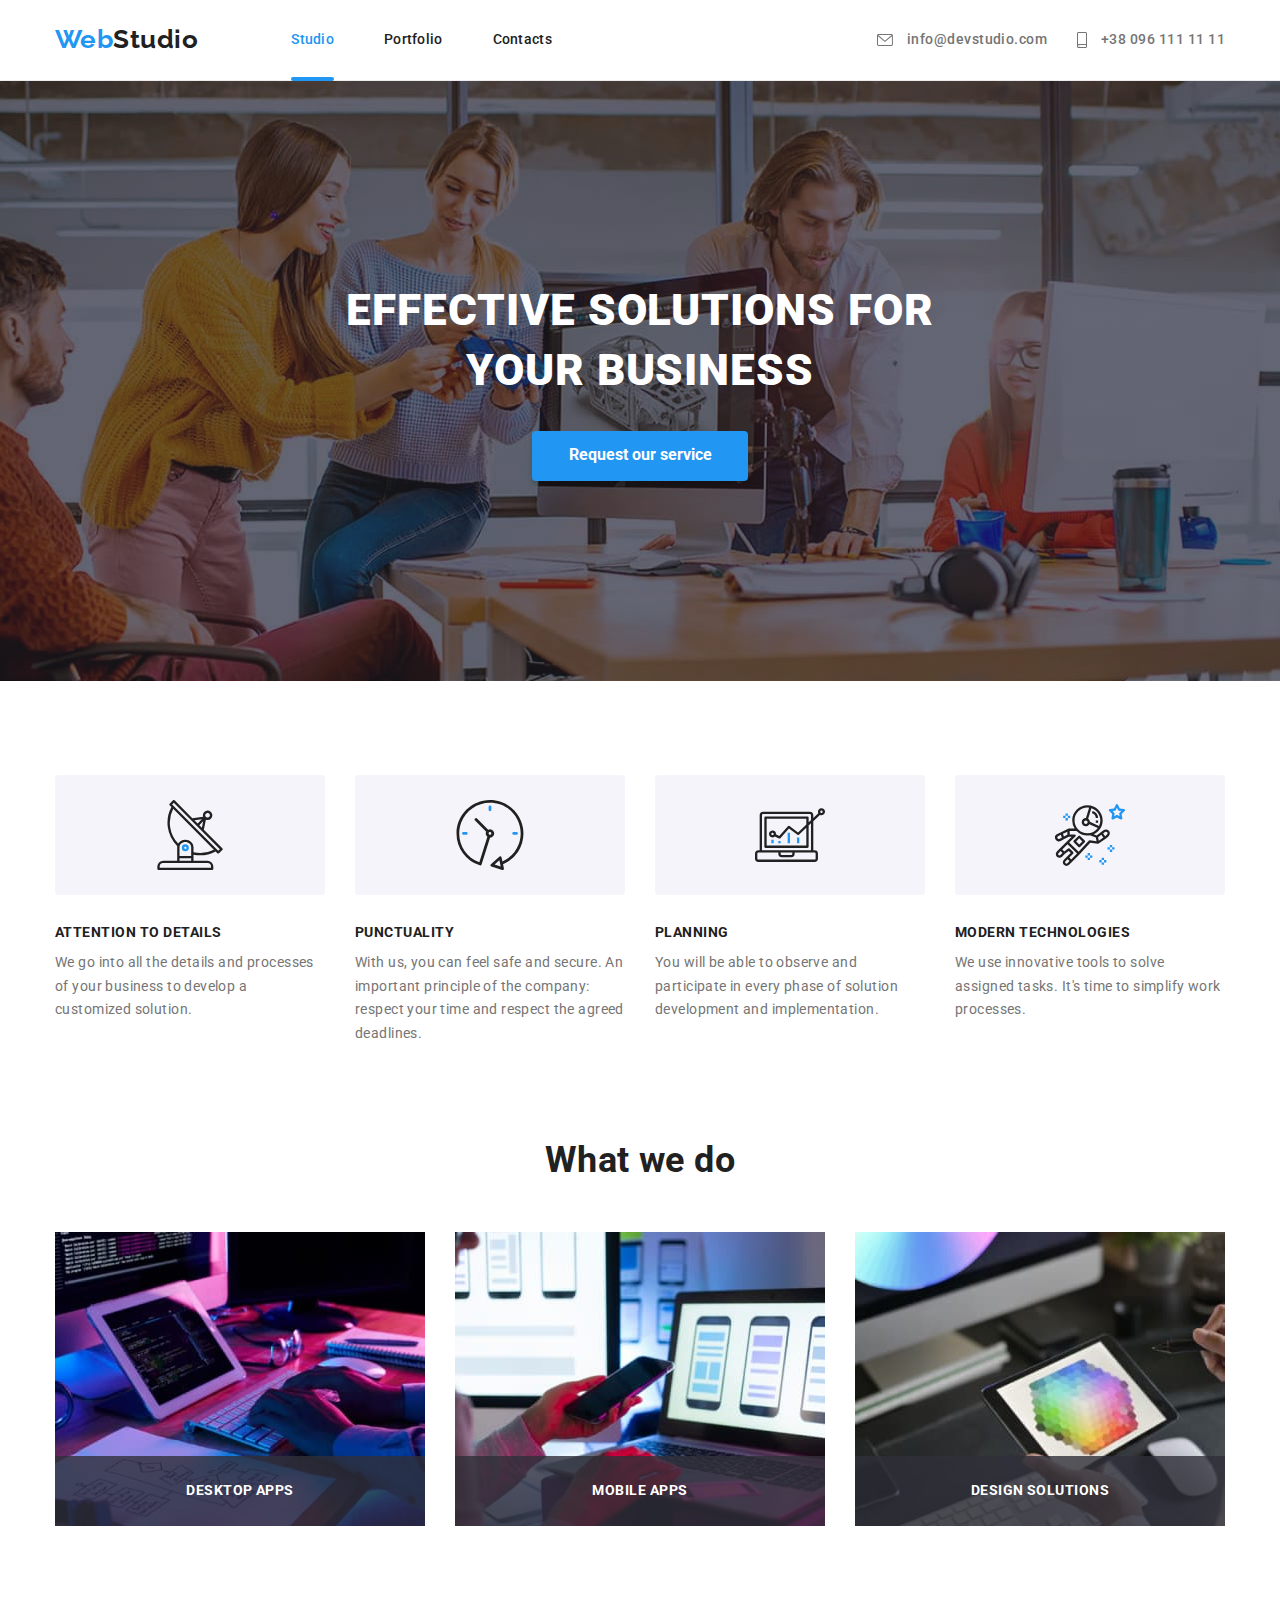
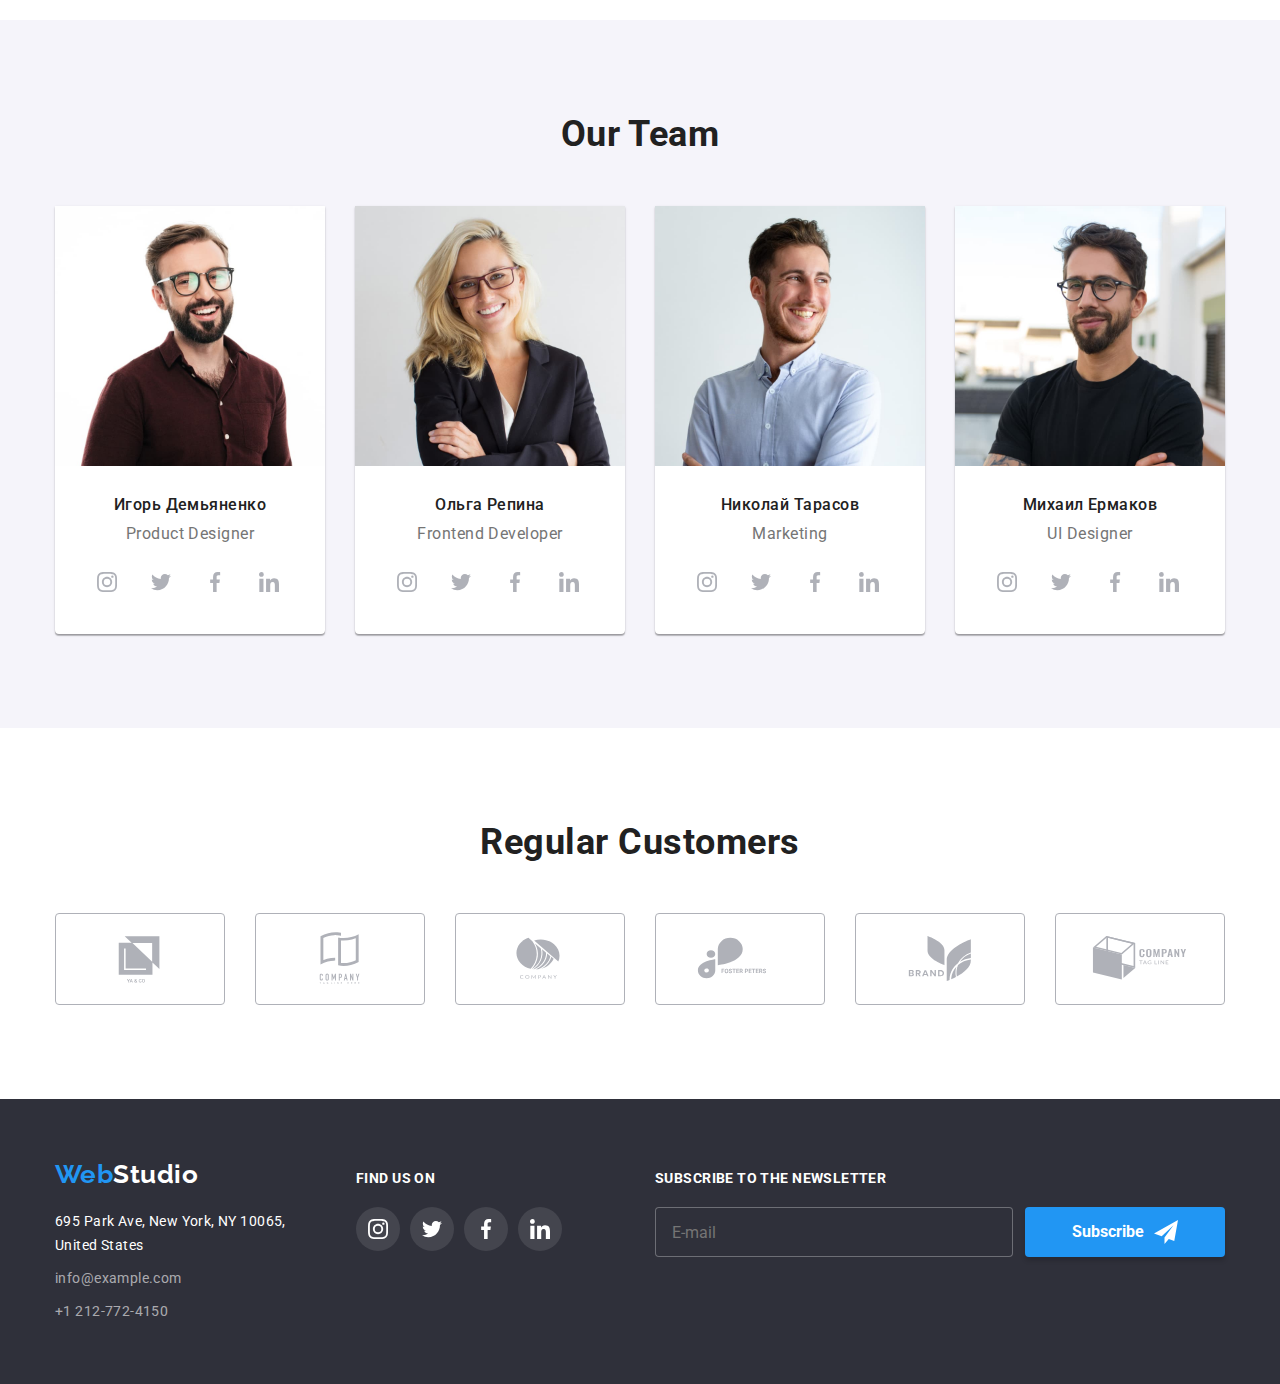
==== index.html @ dc933d79 "Add files via upload" ====
<!DOCTYPE html>
<html lang="en">
  <head>
    <meta charset="UTF-8" />
    <meta http-equiv="X-UA-Compatible" content="IE=edge" />
    <meta name="viewport" content="width=device-width, initial-scale=1.0" />
    <title>Document</title>
    <link
      href="https://fonts.googleapis.com/css2?family=Raleway:wght@700&family=Roboto:wght@400;500;700;900&display=swap"
      rel="stylesheet"
    />
    <link
      rel="stylesheet"
      href="https://cdnjs.cloudflare.com/ajax/libs/modern-normalize/1.1.0/modern-normalize.min.css"
    />
    <link rel="stylesheet" href="./style/style.css" />
  </head>
  <body class="page">
    <header class="page-header">
      <div class="container main-nav">
        <a href="./index.html" class="logo link first-logo"
          >Web<span class="black-logo">Studio</span></a
        >
        <nav>
          <ul class="site-nav">
            <li class="nav-item">
              <a href="./index.html" class="nav-link active">Studio</a>
            </li>
            <li class="nav-item">
              <a href="./portfolio.html" class="nav-link">Portfolio</a>
            </li>
            <li class="nav-item"><a href="#" class="nav-link">Contacts</a></li>
          </ul>
        </nav>
        <ul class="nav-contacts">
          <li class="nav-contacts-item">
            <a href="mailto:info@devstudio.com" class="contact-link">
              <svg class="header-icon" width="16px" height="12px">
                <use href="./images/symbol-defs.svg#icon-mail"></use>
              </svg>
              info@devstudio.com
            </a>
          </li>

          <li class="nav-contacts-item">
            <a href="tel:+380961111111" class="contact-link">
              <svg class="header-icon" width="10px" height="16px">
                <use href="./images/symbol-defs.svg#icon-phone"></use>
              </svg>
              +38 096 111 11 11</a
            >
          </li>
        </ul>
      </div>
    </header>

    <main>
      <!-- Hero -->
      <section class="hero">
        <div class="container hero-container">
          <h1 class="main-title">Effective solutions for your business</h1>
          <button type="button" class="hero-button button" data-modal-open>
            Request our service
          </button>
        </div>
      </section>
      <!-- Features -->
      <section class="features section">
        <div class="container">
          <h2 class="visually-hidden">Features</h2>
          <ul class="features-list">
            <li class="features-paragraph">
              <div class="icon-features-bg">
                <svg class="features-icon" width="70px" height="70px">
                  <use href="./images/symbol-defs.svg#icon-feature-1"></use>
                </svg>
              </div>

              <h3 class="features-title">ATTENTION TO DETAILS</h3>
              <p class="features-item">
                We go into all the details and processes of your business to
                develop a customized solution.
              </p>
            </li>
            <li class="features-paragraph">
              <div class="icon-features-bg">
                <svg class="features-icon" width="70px" height="70px">
                  <use href="./images/symbol-defs.svg#icon-feature-2"></use>
                </svg>
              </div>
              <h3 class="features-title">PUNCTUALITY</h3>
              <p class="features-item">
                With us, you can feel safe and secure. An important principle of
                the company: respect your time and respect the agreed deadlines.
              </p>
            </li>
            <li class="features-paragraph">
              <div class="icon-features-bg">
                <svg class="features-icon" width="70px" height="70px">
                  <use href="./images/symbol-defs.svg#icon-feature-3"></use>
                </svg>
              </div>
              <h3 class="features-title">PLANNING</h3>
              <p class="features-item">
                You will be able to observe and participate in every phase of
                solution development and implementation.
              </p>
            </li>
            <li class="features-paragraph">
              <div class="icon-features-bg">
                <svg class="features-icon" width="70px" height="70px">
                  <use href="./images/symbol-defs.svg#icon-feature-4"></use>
                </svg>
              </div>
              <h3 class="features-title">MODERN TECHNOLOGIES</h3>
              <p class="features-item">
                We use innovative tools to solve assigned tasks. It's time to
                simplify work processes.
              </p>
            </li>
          </ul>
        </div>
      </section>
      <!-- Work examples -->
      <section class="work-examples section">
        <div class="container">
          <h2 class="section-title">What we do</h2>
          <ul class="examples-list">
            <li class="examples-item">
              <img
                src="./images/work-examples/example1.jpg"
                alt="Developing application"
                width="370"
              />
              <div class="features-design">
                <h3 class="photo-titile">Desktop apps</h3>
              </div>
            </li>
            <li class="examples-item">
              <img
                src="./images/work-examples/example2.jpg"
                alt="Application adaptation"
                width="370"
              />
              <div class="features-design">
                <h3 class="photo-titile">Mobile apps</h3>
              </div>
            </li>
            <li class="examples-item">
              <img
                src="./images/work-examples/example3.jpg"
                alt="Application design"
                width="370"
              />
              <div class="features-design">
                <h3 class="photo-titile">Design solutions</h3>
              </div>
            </li>
          </ul>
        </div>
      </section>
      <!-- Team members -->
      <section class="team-members section">
        <div class="container">
          <h2 class="section-title">Our Team</h2>
          <ul class="members-list">
            <li class="member-card">
              <img
                src="./images/team/member1.jpg"
                alt="Product Designer"
                width="270"
              />
              <div class="team-container">
                <h3 class="members-name" lang="ru">Игорь Демьяненко</h3>
                <p class="members-position">Product Designer</p>
                <ul class="icons-list">
                  <li>
                    <a href="#" class="icon-bg">
                      <svg class="team-icons" width="20px" height="20px">
                        <use
                          href="./images/symbol-defs.svg#icon-instagram"
                        ></use>
                      </svg>
                    </a>
                  </li>
                  <li>
                    <a href="#" class="icon-bg">
                      <svg class="team-icons" width="20px" height="20px">
                        <use href="./images/symbol-defs.svg#icon-twitter"></use>
                      </svg>
                    </a>
                  </li>
                  <li>
                    <a href="#" class="icon-bg">
                      <svg class="team-icons" width="20px" height="20px">
                        <use
                          href="./images/symbol-defs.svg#icon-facebook"
                        ></use>
                      </svg>
                    </a>
                  </li>
                  <li>
                    <a href="#" class="icon-bg">
                      <svg class="team-icons" width="20px" height="20px">
                        <use
                          href="./images/symbol-defs.svg#icon-linkedin"
                        ></use>
                      </svg>
                    </a>
                  </li>
                </ul>
              </div>
            </li>
            <li class="member-card">
              <img
                src="./images/team/member2.jpg"
                alt="Frontend Developer"
                width="270"
              />
              <div class="team-container">
                <h3 class="members-name" lang="ru">Ольга Репина</h3>
                <p class="members-position">Frontend Developer</p>

                <ul class="icons-list">
                  <li>
                    <a href="#" class="icon-bg">
                      <svg class="team-icons" width="20px" height="20px">
                        <use
                          href="./images/symbol-defs.svg#icon-instagram"
                        ></use>
                      </svg>
                    </a>
                  </li>
                  <li>
                    <a href="#" class="icon-bg">
                      <svg class="team-icons" width="20px" height="20px">
                        <use href="./images/symbol-defs.svg#icon-twitter"></use>
                      </svg>
                    </a>
                  </li>
                  <li>
                    <a href="#" class="icon-bg">
                      <svg class="team-icons" width="20px" height="20px">
                        <use
                          href="./images/symbol-defs.svg#icon-facebook"
                        ></use>
                      </svg>
                    </a>
                  </li>
                  <li>
                    <a href="#" class="icon-bg">
                      <svg class="team-icons" width="20px" height="20px">
                        <use
                          href="./images/symbol-defs.svg#icon-linkedin"
                        ></use>
                      </svg>
                    </a>
                  </li>
                </ul>
              </div>
            </li>
            <li class="member-card">
              <img
                src="./images/team/member3.jpg"
                alt="Marketing"
                width="270"
              />
              <div class="team-container">
                <h3 class="members-name" lang="ru">Николай Тарасов</h3>
                <p class="members-position">Marketing</p>

                <ul class="icons-list">
                  <li>
                    <a href="#" class="icon-bg">
                      <svg class="team-icons" width="20px" height="20px">
                        <use
                          href="./images/symbol-defs.svg#icon-instagram"
                        ></use>
                      </svg>
                    </a>
                  </li>
                  <li>
                    <a href="#" class="icon-bg">
                      <svg class="team-icons" width="20px" height="20px">
                        <use href="./images/symbol-defs.svg#icon-twitter"></use>
                      </svg>
                    </a>
                  </li>
                  <li>
                    <a href="#" class="icon-bg">
                      <svg class="team-icons" width="20px" height="20px">
                        <use
                          href="./images/symbol-defs.svg#icon-facebook"
                        ></use>
                      </svg>
                    </a>
                  </li>
                  <li>
                    <a href="#" class="icon-bg">
                      <svg class="team-icons" width="20px" height="20px">
                        <use
                          href="./images/symbol-defs.svg#icon-linkedin"
                        ></use>
                      </svg>
                    </a>
                  </li>
                </ul>
              </div>
            </li>
            <li class="member-card">
              <img
                src="./images/team/member4.jpg"
                alt="UI Designer"
                width="270"
              />
              <div class="team-container">
                <h3 class="members-name" lang="ru">Михаил Ермаков</h3>
                <p class="members-position">UI Designer</p>

                <ul class="icons-list">
                  <li>
                    <a href="#" class="icon-bg">
                      <svg class="team-icons" width="20px" height="20px">
                        <use
                          href="./images/symbol-defs.svg#icon-instagram"
                        ></use>
                      </svg>
                    </a>
                  </li>
                  <li>
                    <a href="#" class="icon-bg">
                      <svg class="team-icons" width="20px" height="20px">
                        <use href="./images/symbol-defs.svg#icon-twitter"></use>
                      </svg>
                    </a>
                  </li>
                  <li>
                    <a href="#" class="icon-bg">
                      <svg class="team-icons" width="20px" height="20px">
                        <use
                          href="./images/symbol-defs.svg#icon-facebook"
                        ></use>
                      </svg>
                    </a>
                  </li>
                  <li>
                    <a href="#" class="icon-bg">
                      <svg class="team-icons" width="20px" height="20px">
                        <use
                          href="./images/symbol-defs.svg#icon-linkedin"
                        ></use>
                      </svg>
                    </a>
                  </li>
                </ul>
              </div>
            </li>
          </ul>
        </div>
      </section>

      <section class="regular-customers section">
        <div class="container customers-container">
          <h2 class="section-title">Regular Customers</h2>
          <div class="customers">
            <ul class="customers-list">
              <li>
                <div class="icon-customers-bg">
                  <a href="#" class="customers-bg">
                    <svg class="customers-icon" width="106px" height="60px">
                      <use href="./images/symbol-defs.svg#icon-partner-1"></use>
                    </svg>
                  </a>
                </div>
              </li>
              <li>
                <div class="icon-customers-bg">
                  <a href="#" class="customers-bg">
                    <svg class="customers-icon" width="106px" height="60px">
                      <use href="./images/symbol-defs.svg#icon-partner-2"></use>
                    </svg>
                  </a>
                </div>
              </li>
              <li>
                <div class="icon-customers-bg">
                  <a href="#" class="customers-bg">
                    <svg class="customers-icon" width="106px" height="60px">
                      <use href="./images/symbol-defs.svg#icon-partner-3"></use>
                    </svg>
                  </a>
                </div>
              </li>
              <li>
                <div class="icon-customers-bg">
                  <a href="#" class="customers-bg">
                    <svg class="customers-icon" width="106px" height="60px">
                      <use href="./images/symbol-defs.svg#icon-partner-4"></use>
                    </svg>
                  </a>
                </div>
              </li>
              <li>
                <div class="icon-customers-bg">
                  <a href="#" class="customers-bg">
                    <svg class="customers-icon" width="106px" height="60px">
                      <use href="./images/symbol-defs.svg#icon-partner-5"></use>
                    </svg>
                  </a>
                </div>
              </li>
              <li>
                <div class="icon-customers-bg">
                  <a href="#" class="customers-bg">
                    <svg class="customers-icon" width="106px" height="60px">
                      <use href="./images/symbol-defs.svg#icon-partner-6"></use>
                    </svg>
                  </a>
                </div>
              </li>
            </ul>
          </div>
        </div>
      </section>
    </main>

    <footer class="page-footer">
      <div class="footer-design container">
        <div class="">
          <a href="./index.html" class="logo link logo-footer"
            >Web<span class="white-logo">Studio</span></a
          >
          <div class="footer-container">
            <address class="address-item">
              <p class="address-street">
                695 Park Ave, New York, NY 10065, United States
              </p>
              <ul class="footer-contacts contacts">
                <li class="contacts-list">
                  <a href="mailto:info@example.com" class="footer-link"
                    >info@example.com</a
                  >
                </li>
                <li class="contacts-list">
                  <a href="tel:+12127724150" class="footer-link"
                    >+1 212-772-4150</a
                  >
                </li>
              </ul>
            </address>
          </div>
        </div>

        <div class="join">
          <b class="join-title">Find us on</b>
          <ul class="icons-list">
            <li>
              <a href="#" class="icon-bg join-bg">
                <svg class="customers-icons" width="20px" height="20px">
                  <use href="./images/symbol-defs.svg#icon-instagram"></use>
                </svg>
              </a>
            </li>
            <li>
              <a href="#" class="icon-bg join-bg">
                <svg class="customers-icons" width="20px" height="20px">
                  <use href="./images/symbol-defs.svg#icon-twitter"></use>
                </svg>
              </a>
            </li>
            <li>
              <a href="#" class="icon-bg join-bg">
                <svg class="customers-icons" width="20px" height="20px">
                  <use href="./images/symbol-defs.svg#icon-facebook"></use>
                </svg>
              </a>
            </li>
            <li>
              <a href="#" class="icon-bg join-bg">
                <svg class="customers-icons" width="20px" height="20px">
                  <use href="./images/symbol-defs.svg#icon-linkedin"></use>
                </svg>
              </a>
            </li>
          </ul>
        </div>

        <div class="subscribe">
          <b class="subscribe-text">Subscribe to the newsletter</b>
           <form class="form-subscribe">
              <label>
                <input type="email" name="mail" placeholder="E-mail" />
              </label>

            <button type="submit" class="button-subscribe button">
              Subscribe
              <svg class="svg-subscribe" width="24px" height="24px">
                <use href="./images/symbol-defs.svg#icon-subscribe"></use>
              </svg>
            </button>
           </form>
      </div>
      </div>
    </footer>

    <div class="backdrop is-hidden" data-modal>
      <div class="modal">
        <button class="close-modal" data-modal-close>
          <svg class="close-modal-svg" width="11px" height="11px">
            <use href="./images/symbol-defs.svg#icon-close-modal"></use>
          </svg>
        </button>

        <form class="form">
          <b class="form-name"
            >Leave your information and we'll call you back</b
          >
          
          <label class="form-field">
            Name
            <input type="text" name="name" class="form-input" />
            <svg class="svg-form" width="18px" height="18px">
              <use href="./images/symbol-defs.svg#icon-person-modal"></use>
            </svg>
          </label>

          <label class="form-field">
            Telephone
            <input type="tel" name="tel" class="form-input" />
            <svg class="svg-form" width="18px" height="18px">
              <use href="./images/symbol-defs.svg#icon-phone-modal"></use>
            </svg>
          </label>

          <label class="form-field">
            E-mail
            <input type="email" name="mail" class="form-input" />
            <svg class="svg-form" width="18px" height="18px">
              <use href="./images/symbol-defs.svg#icon-mail-modal"></use>
            </svg>
          </label>

          <label class="form-field"
            >Comments
            <textarea
              name="comment"
              cols="30"
              rows="10"
              placeholder="Enter the text"
              class="form-comment"
            ></textarea>
          </label>

          <label class="checkbox">
            <input type="checkbox" name="agreement" class="agreement" />
            <span class="icon-check"></span>
            I agree with the newsletter and accept the
            <a href="#" class="agreement-link">Terms and Conditions</a>
          </label>

          <button type="submit" class="button-form button">Send</button>
        </form>
      </div>
    </div>

    <script src="./js/modal.js"></script>
  </body>
</html>
---- style/style.css ----
/* Основной цвет фона #E5E5E5; */
/* Вторичный цвет фона #F5F4FA; */
/* Акцент #2196F3; */
/* Основной цвет текста #757575;*/
/* Вторичный цвет текста #212121; */
/* Белый цвет #FFFFFF; */

:root {
  --primary-text-color: #757575;
  --title-text-color: #212121;
  --accent-color: #2196f3;
  --primary-bg-color: #ffffff;
  --secondary-bg-color: #f5f4fa;
  --third-bg-color: #2f303a;
  --hover-hero-button: #188CE8;
  --transparent-white-color: rgba(255, 255, 255, 0.6);
  --placeholder-color: rgba(117, 117, 117, 0.5);
  --box-shadow-card: 0px 1px 3px rgba(0, 0, 0, 0.12),
    0px 1px 1px rgba(0, 0, 0, 0.14), 0px 2px 1px rgba(0, 0, 0, 0.2);
  --box-shadov-hover-card: 0px 1px 1px rgba(0, 0, 0, 0.12),
    0px 4px 4px rgba(0, 0, 0, 0.06), 1px 4px 6px rgba(0, 0, 0, 0.16);
  --box-shadow-filter: 0px 3px 1px rgba(0, 0, 0, 0.1),
    0px 1px 2px rgba(0, 0, 0, 0.08), 0px 2px 2px rgba(0, 0, 0, 0.12);
  --box-shadow-modal: 0px 1px 3px rgba(0, 0, 0, 0.12), 0px 1px 1px rgba(0, 0, 0, 0.14), 0px 2px 1px rgba(0, 0, 0, 0.2);
  --icon-color: #afb1b8;
  --thumb-bg-color: rgba(33, 150, 243, 0.9);
  --primary-transition: 250ms cubic-bezier(0.4, 0, 0.2, 1);
}

h1,
h2,
h3,
p,
ul {
  margin: 0;
  padding: 0;
}

img {
  display: block;
}

.page {
  background-color: var(--primary-bg-color);
  color: var(--primary-text-color);
  font-family: Roboto, sans-serif;
  line-height: 1.17;
  letter-spacing: 0.03em;
}

.container {
  width: 1200px;
  padding-right: 15px;
  padding-left: 15px;
  margin-left: auto;
  margin-right: auto;
}

.visually-hidden {
  position: absolute;
  width: 1px;
  height: 1px;
  margin: -1px;
  border: 0;
  padding: 0;
  white-space: nowrap;
  clip-path: inset(100%);
  clip: rect(0 0 0 0);
  overflow: hidden;
}

.button {
  display: inline-block;
  align-items: center;
  height: 50px;

  background-color: var(--accent-color);
  color: var(--primary-bg-color);
  box-shadow: 0px 4px 4px rgba(0, 0, 0, 0.15);
  transition: background-color var(--primary-transition);

  font-weight: 700;
  line-height: 1.8;
  font-family: inherit;
  font-style: normal;
  border-radius: 4px;
  border: none;
  cursor: pointer;
}

.button:hover {
  background-color: var(--hover-hero-button);
}

/* header */
.page-header {
  border-bottom: 1px solid #ececec;
}

.main-nav {
  display: flex;
  align-items: center;
}

.logo {
  color: var(--accent-color);

  font-family: "Raleway";
  font-weight: 700;
  font-size: 26px;
  line-height: 1.19;
  text-decoration: none;
}

.first-logo {
  padding-top: 24px;
  padding-bottom: 25px;
}

.black-logo {
  color: var(--title-text-color);
}

.site-nav,
.nav-contacts {
  display: flex;

  font-weight: 500;
  font-size: 14px;
  line-height: 1.14;
  list-style: none;
}

.nav-contacts {
  margin-left: auto;
}

.nav-item:not(:first-child) {
  margin-left: 50px;
}

.nav-item:first-child {
  margin-left: 93px;
}

.header-icon {
  transition: color var(--primary-transition);
}

.header-icon:hover,
.header-icon:focus {
  fill: var(--accent-color);
  }

.nav-link {
  display: block;
  padding-top: 32px;
  padding-bottom: 32px;

  color: var(--title-text-color);

  letter-spacing: 0.02em;
  font-size: 14px;
  text-decoration: none;

  transition: color var(--primary-transition);

}

.contact-link {
  display: inline;
  vertical-align: middle;
  padding-top: 32px;
  padding-bottom: 32px;

  color: var(--primary-text-color);

  fill: currentColor;
  transition: color var(--primary-transition);

  text-decoration: none;
}

.nav-contacts-item:not(:first-child) {
  margin-left: 30px;
}

.nav-link:hover,
.nav-link:focus,
.contact-link:hover,
.contact-link:focus,
.footer-link:hover,
.footer-link:focus {
  color: var(--accent-color);
}

.active {
  color: var(--accent-color);

  position: relative;
}

.active::after {
  content:'';

  display: inline-block;

  left: 0;
  bottom: -1px;
  width: 100%;
  height: 4px;
  position: absolute;

  background-color:  var(--accent-color);
  border-radius: 2px;
}

.header-icon {
  margin-right: 10px;
  vertical-align: middle;

  transition: fill var(--primary-transition);
}

/* hero */
.hero {
  text-align: center;
  padding-top: 200px;
  padding-bottom: 200px;
  margin-left: auto;
  margin-right: auto;
  max-height: 600px;
  max-width: 1600px;

  background-color: var(--third-bg-color);
  color: var(--primary-bg-color);
  background-image: linear-gradient(
      rgba(47, 48, 58, 0.4),
      rgba(47, 48, 58, 0.4)
    ),
    url(../images/hero.jpg);
  background-repeat: no-repeat;
  background-size:cover;
  background-position: center;

  letter-spacing: 0.06em;
}

.hero-container {
  width: 696px;
  max-width: 1600px;
}

.main-title {
  margin-bottom: 30px;

  font-weight: 900;
  font-size: 44px;
  line-height: 1.36;
  text-transform: uppercase;
}

.hero-button {
  padding: 10px 32px;
  min-width: 216px;
}



/* features */
.features-list,
.examples-list,
.members-list,
.footer-contacts,
.icons-list,
.customers-list {
  list-style: none;
}

.section {
  padding-top: 94px;
  padding-bottom: 94px;
}

.features-list {
  display: flex;
}

.features-paragraph {
  flex-basis: calc(100% / 4);
}

.features-paragraph:not(:first-child) {
  margin-left: 30px;
}

.features-title {
  margin-bottom: 10px;

  font-weight: 700;
  line-height: 1.14;
  text-transform: uppercase;
  color: var(--title-text-color);
  font-size: 14px;
}

.features-item {
  line-height: 1.71;
  font-size: 14px;
  letter-spacing: 0.03em;
}

.icon-features-bg {
  display: flex;
  justify-content: center;
  align-items: center;

  width: 270px;
  height: 120px;

  background-color: var(--secondary-bg-color);
  margin-bottom: 30px;

  border-radius: 4px;
}

/* what we do */
.work-examples {
  padding-top: 0;
}

.examples-list {
  display: flex;
  justify-content: space-between;
}

.examples-item {
  position: relative;
}

.section-title {
  margin-bottom: 50px;

  color: var(--title-text-color);

  font-weight: 700;
  font-size: 36px;
  line-height: 1.16;
  text-align: center;
}

.photo-titile {
  font-weight: 700;
  line-height: 1.14;
  text-transform: uppercase;
  font-size: 14px;
  
  color: var(--primary-bg-color);

}

.features-design {
position: absolute;
left:0;
bottom: 0;
  
display: flex;
align-items: center;
justify-content: center;

width: 100%;
height: 70px;

background-color: rgba(47, 48, 58, 0.8);
}

/* team */
.team-members {
  text-align: center;

  background-color: var(--secondary-bg-color);
}

.members-list {
  display: flex;
  justify-content: space-between;
}

.member-card {
  background-color: var(--primary-bg-color);
  box-shadow: var(--box-shadow-card);
  border-radius: 0px 0px 4px 4px;
}

.members-name,
.members-position {
  line-height: 1.18;
  text-align: center;

  font-size: 16px;
}

.members-name {
  margin-bottom: 10px;
  font-weight: 500;
  color: var(--title-text-color);
}

.members-position {
  margin-bottom: 16px;
}

.team-container {
  padding: 30px;
}

.icons-list {
  display: flex;
  margin-left: auto;
  margin-right: auto;
}

.icon-bg {
  display: flex;
  align-items: center;
  justify-content: center;
  width: 44px;
  height: 44px;
  border-radius: 50px;

  background-color: var(--primary-bg-color);
  color: var(--icon-color);
  fill: currentColor;

  transition: color var(--primary-transition), background-color var(--primary-transition);
}


.icon-bg:hover,
.icon-bg:focus {
  color: var(--primary-bg-color);
  background-color: var(--accent-color);
}


.icons-list > li:not(:first-child) {
  margin-left: 10px;
}

/* regular customers */
.customers-list {
  display: flex;
  align-items: center;
  margin-left: auto;
  margin-right: auto;
}

.customers-list > li:not(:first-child) {
  margin-left: 30px;
}

.customers-bg {
  display: flex;
  justify-content: center;
  align-items: center;
  width: 170px;
  height: 92px;

  background-color: var(--primary-bg-color);
  color: var(--icon-color);
  border: 1px solid #afb1b8;
  border-radius: 4px;
  border-color: var(--icon-color);
  transition: color var(--primary-transition), border-color var(--primary-transition);
  fill: currentColor;
}


.customers-bg:hover,
.customers-bg:focus {
  color: var(--accent-color);
  border-color: var(--accent-color);
}

/* footer */
.white-logo {
  color: var(--primary-bg-color);
}

.page-footer {
  margin-left: auto;
  margin-right: auto;
  padding-top: 60px;
  padding-bottom: 60px;

  font-size: 14px;
  line-height: 1.71;
  background-color: var(--third-bg-color);
}

.footer-container {
  width: 231px;
}

.address-item {
  display: block;

  color: var(--primary-bg-color);
  font-style: normal;
}

.footer-link {
  color: var(--transparent-white-color);
  transition: color var(--primary-transition);

  text-decoration: none;
}

.contacts-list:first-child {
  margin-bottom: 9px;
}

.address-street {
  margin-bottom: 9px;
}

.logo-footer {
  display: block;
  margin-bottom: 20px;

  width: 145px;
}

.address-item {
  letter-spacing: 0.03em;
}

.footer-design {
  display: flex;
  align-items: baseline;
}

/* Join (socials media) */
.join-title {
  display: inline-block;
  margin-bottom: 20px;

  text-transform: uppercase;
  color: var(--primary-bg-color);

  font-size: 14px;
  font-weight: 700;
  line-height: 1.14;
  letter-spacing: 0.03em;
  text-transform: uppercase;
}

.join {
  margin-left: 70px;
}

.join-bg {
  background-color: rgba(255, 255, 255, 0.1);
  color: var(--primary-bg-color);
  fill: currentColor;
}

/* Subscribe form */
.form-field {
  display: flex;
  flex-direction: column;
}

.join-title,
.subscribe-text {
  text-transform: uppercase;
  color: var(--primary-bg-color);

  font-size: 14px;
  font-weight: 700;
  line-height: 1.14;
  letter-spacing: 0.03em;
  text-transform: uppercase;
}

.subscribe-text {
  display: inline-block;
  margin-bottom: 20px;
}

.subscribe {
  display: inline-block;
  margin-left: 93px;
  width: 570px;
}


.form-subscribe {
  display: flex;

}

.form-subscribe input {
  width: 358px;
  height: 50px;
  padding: 15px 16px;
  font-size: 16px;
  line-height: 1.25;

  color: var(--transparent-white-color);
  background-color: var(--third-bg-color);
  border: 1px solid rgba(255, 255, 255, 0.3);
  border-radius: 4px;
}


.button-subscribe {
  display: flex;
  justify-content: center;
  width: 200px;
  padding: 10px 28px;
  margin-left: 12px;

  font-size: 16px;
}

.svg-subscribe {
  margin-left: 10px;
}


/* backdrop */
.backdrop {
  position: fixed;
  top: 0;
  left: 0;
  width: 100%;
  height: 100%;
  background-color: rgba(0, 0, 0, 0.2);

  opacity: 1;
  transition: opacity var(--primary-transition), visibility var(--primary-transition);

}

.backdrop.is-hidden {
  opacity: 0;
  pointer-events: none;
  visibility: hidden;
}

.backdrop.is-hidden .modal {
  transform: translate(-50%, -50%) scale(0.9);
}

.modal {
  position: absolute;
  top: 50%;
  left: 50%;
  transform: translate(-50%, -50%) scale(1);
  padding: 40px;

  width: 528px;
  height: 581px;

  background-color: var(--primary-bg-color);
  box-shadow: var(--box-shadow-modal);
  border-radius: 4px;
  transition: transform 250ms cubic-bezier(0.4, 0, 0.2, 1);
  
}

.modal-btn {
  display: flex;
}

.close-modal {
  display: flex;
  align-items: center;
  justify-content: center;
  position: absolute;
  top: 8px;
  right: 8px;

  width: 30px;
  height: 30px;

  background-color: var(--primary-bg-color);
  border: 1px solid rgba(0, 0, 0, 0.1);
  color: var(--title-text-color);
  transition: color var(--primary-transition);
  fill: currentColor;
  border-radius: 50px;
  cursor: pointer;
}

.close-modal:hover,
.close-modal:focus {
  color: var(--accent-color);
}

.form {
  display: flex;
  flex-direction: column;
}

.form-name {
  display: flex;
  text-align: center;
  margin-bottom: 12px;

  font-weight: 700;
  font-size: 20px;
  line-height: 1.15;
  letter-spacing: 0.03em;

  color: var(--title-text-color);
}

.form-field {
  position: relative;


  font-size: 12px;
  line-height: 1.16;
  letter-spacing: 0.01em;
}

.form-field:not(:last-child) {
  margin-bottom: 10px;
}

.form-field:nth-child(5) {
  margin-bottom: 30px;
}

.form-field input {
  margin-top: 4px;
}

.form-input {
  height: 40px;
  padding-left: 42px;
  border: 1px solid rgba(33, 33, 33, 0.2);
  border-radius: 4px;
  color: var(--title-text-color);
  transition: border var(--primary-transition);
}

.form-input:focus,
.form-comment:focus {
  outline: none;
  border: 1px solid #2196F3;
}

.form-input:focus + .svg-form {
  fill: var(--accent-color);
}

.svg-form {
  position: absolute;
  bottom: 11px;
  left: 12px;

  transition: fill var(--primary-transition);
}

.form-comment {
  resize: none;
  height: 120px;
  margin-top: 4px;
  padding: 12px 16px;
  border: 1px solid rgba(33, 33, 33, 0.2);
  border-radius: 4px;
  color: var(--title-text-color);
}

.checkbox {
  display: inline-block;
  margin-bottom: 30px;
  padding-left: 12px;

  font-size: 12px;
  line-height: 1.16;
  letter-spacing: 0.01em;
}

.form-comment::placeholder {
  color: var(--placeholder-color);
}

.icon-check {
  display: inline-block;
  vertical-align: middle;
  width: 16px;
  height: 15px;
  margin-right: 8px;

  border: 2px solid var(--title-text-color);
  border-radius: 4px;
}

.agreement:checked + .icon-check {
  border: none;
  background-color: var(--accent-color);
  background-image: url(../images/icon-check.svg);
  background-size: contain;
  background-origin: border-box;
}

.agreement {
  appearance: none;
}

.agreement:focus + .icon-check {
  border: 2px solid var(--accent-color);
}


.agreement-link {
  color: var(--accent-color);
}

.button-form {
  display: flex;
  justify-content: center;
  margin-left: auto;
  margin-right: auto;

  width: 200px;

}


/* portfolio */
.filter-button {
  display: inline-block;
  padding: 6px 22px;
  min-width: 73px;
  align-items: center;

  background-color: var(--secondary-bg-color);

  font-weight: 500;
  line-height: 1.62;
  cursor: pointer;
  font-family: inherit;
  border: none;
  border-radius: 4px;

  transition: color var(--primary-transition), background-color var(--primary-transition), box-shadow var(--primary-transition);
}

.filter-button:hover,
.filter-button:focus {
  background-color: var(--accent-color);
  color: var(--secondary-bg-color);
  box-shadow: var(--box-shadow-filter);
}

.filter-active {
  background-color: var(--accent-color);
  color: var(--secondary-bg-color);
  box-shadow: var(--box-shadow-filter);
}

.filter-list {
  display: flex;
  justify-content: center;
  margin-bottom: 50px;
}

.filter-item:not(:first-child) {
  margin-left: 8px;
}

.filter-list,
.projects-list {
  list-style: none;
}

/* Project examples */
.projects-list {
  display: flex;
  flex-wrap: wrap;
  box-sizing: border-box;
}

.project-link {
  display: block;

  transition: box-shadow var(--primary-transition);
  
  text-decoration: none;
}

.project-name {
  font-weight: 700;
  font-size: 18px;
  line-height: 2;
  letter-spacing: 0.06em;

  color: var(--title-text-color);
}

.work-type {
  line-height: 1.87;
  letter-spacing: 0.03em;

  color: var(--primary-text-color);
}

.project-item {
  width: 370px;

  cursor: pointer;
  transition: box-shadow var(--primary-transition);
}

.project-link:hover,
.project-link:focus {
  box-shadow: var(--box-shadov-hover-card);
}

.project-item:not(:nth-child(3n)) {
  margin-right: 30px;
}

.project-item:not(:nth-child(n + 7)) {
  margin-bottom: 30px;
}

.card-content {
  width: 370px;
  padding: 20px 24px;
  border-right: 1px solid #eeeeee;
  border-left: 1px solid #eeeeee;
  border-bottom: 1px solid #eeeeee;
}

.project-thumb {
  position: relative;
  overflow: hidden;
}

.project-overlay {
  position: absolute;

  left: 0;
  top: 0;
  width: 100%;
  height: 100%;

  background-color: var(--thumb-bg-color);

  transform: translateY(101%);
  transition: transform var(--primary-transition);
}

.project-link:hover .project-overlay,
.project-link:focus .project-overlay {
  transform: translateY(0);
}

.project-link:hover .other-side,
.project-link:focus .other-side {
  opacity: 1;
} 

.other-side {
  display: flex;
  position: absolute;

  left: 0;
  top: 0;
  width: 100%;
  height: 100%;

  opacity: 0;
  transition: opacity var(--primary-transition);
}


.other-side-text {
  padding: 63px 24px;

  color: var(--primary-bg-color);

  font-size: 18px;
  line-height: 1.5;
  letter-spacing: 0.03em;
}
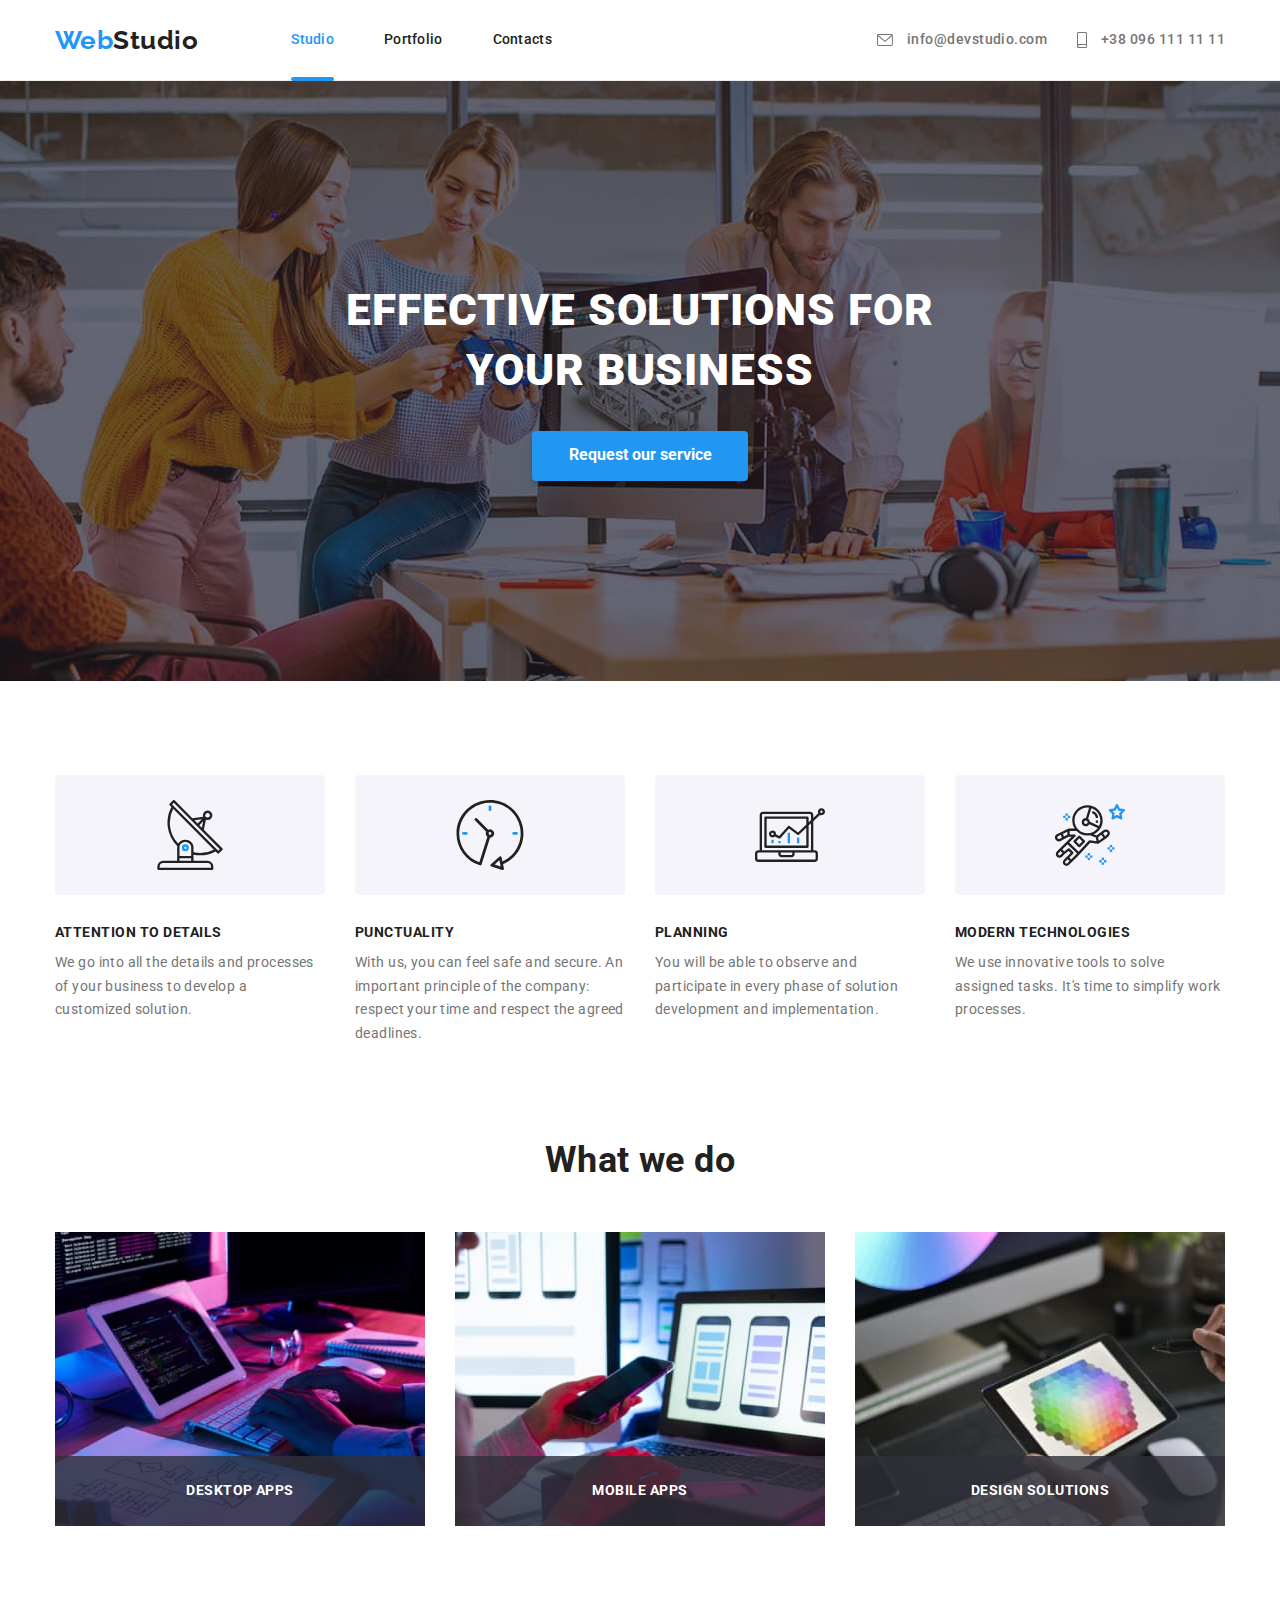
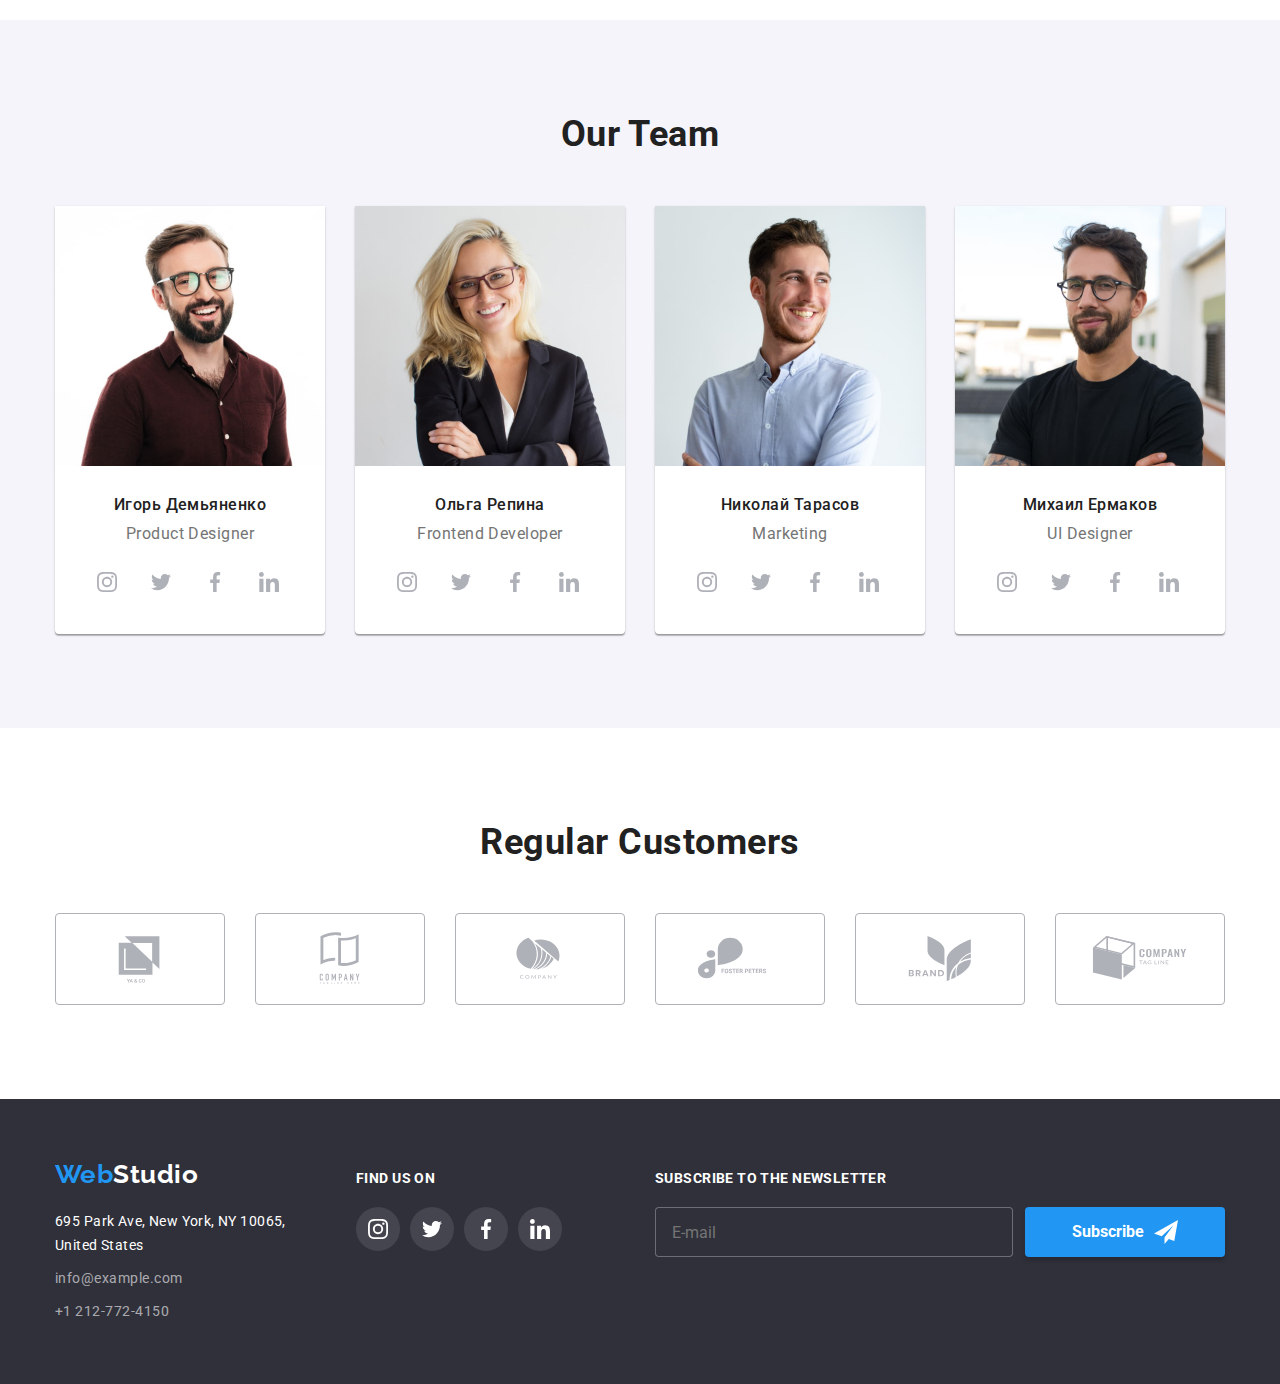
==== commit 128d4e93: "classes names" ====
--- a/index.html
+++ b/index.html
@@ -16,35 +16,35 @@
     <link rel="stylesheet" href="./style/style.css" />
   </head>
   <body class="page">
-    <header class="page-header">
-      <div class="container main-nav">
-        <a href="./index.html" class="logo link first-logo"
-          >Web<span class="black-logo">Studio</span></a
+    <header class="page__header">
+      <div class="container nav">
+        <a href="./index.html" class="logo logo--heaader"
+          >Web<span class="logo--black">Studio</span></a
         >
         <nav>
-          <ul class="site-nav">
-            <li class="nav-item">
-              <a href="./index.html" class="nav-link active">Studio</a>
-            </li>
-            <li class="nav-item">
-              <a href="./portfolio.html" class="nav-link">Portfolio</a>
-            </li>
-            <li class="nav-item"><a href="#" class="nav-link">Contacts</a></li>
+          <ul class="nav-site">
+            <li class="nav-site__item">
+              <a href="./index.html" class="nav-site__link nav-site__link--active">Studio</a>
+            </li>
+            <li class="nav-site__item">
+              <a href="./portfolio.html" class="nav-site__link">Portfolio</a>
+            </li>
+            <li class="nav-site__item"><a href="#" class="nav-site__link">Contacts</a></li>
           </ul>
         </nav>
         <ul class="nav-contacts">
-          <li class="nav-contacts-item">
-            <a href="mailto:info@devstudio.com" class="contact-link">
-              <svg class="header-icon" width="16px" height="12px">
+          <li class="nav-contacts__item">
+            <a href="mailto:info@devstudio.com" class="nav-contacts__link">
+              <svg class="nav-contacts__icon" width="16px" height="12px">
                 <use href="./images/symbol-defs.svg#icon-mail"></use>
               </svg>
               info@devstudio.com
             </a>
           </li>
 
-          <li class="nav-contacts-item">
-            <a href="tel:+380961111111" class="contact-link">
-              <svg class="header-icon" width="10px" height="16px">
+          <li class="nav-contacts__item">
+            <a href="tel:+380961111111" class="nav-contacts__link">
+              <svg class="nav-contacts__icon" width="10px" height="16px">
                 <use href="./images/symbol-defs.svg#icon-phone"></use>
               </svg>
               +38 096 111 11 11</a
@@ -58,62 +58,62 @@
       <!-- Hero -->
       <section class="hero">
         <div class="container hero-container">
-          <h1 class="main-title">Effective solutions for your business</h1>
-          <button type="button" class="hero-button button" data-modal-open>
+          <h1 class="hero-container__title">Effective solutions for your business</h1>
+          <button type="button" class="hero-container__button button" data-modal-open>
             Request our service
           </button>
         </div>
       </section>
       <!-- Features -->
-      <section class="features section">
+      <section class="section">
         <div class="container">
           <h2 class="visually-hidden">Features</h2>
-          <ul class="features-list">
-            <li class="features-paragraph">
-              <div class="icon-features-bg">
-                <svg class="features-icon" width="70px" height="70px">
+          <ul class="features">
+            <li class="features__item">
+              <div class="features__icon">
+                <svg width="70px" height="70px">
                   <use href="./images/symbol-defs.svg#icon-feature-1"></use>
                 </svg>
               </div>
 
-              <h3 class="features-title">ATTENTION TO DETAILS</h3>
-              <p class="features-item">
+              <h3 class="features__title">ATTENTION TO DETAILS</h3>
+              <p class="features__text">
                 We go into all the details and processes of your business to
                 develop a customized solution.
               </p>
             </li>
-            <li class="features-paragraph">
-              <div class="icon-features-bg">
-                <svg class="features-icon" width="70px" height="70px">
+            <li class="features__item">
+              <div class="features__icon">
+                <svg width="70px" height="70px">
                   <use href="./images/symbol-defs.svg#icon-feature-2"></use>
                 </svg>
               </div>
-              <h3 class="features-title">PUNCTUALITY</h3>
-              <p class="features-item">
+              <h3 class="features__title">PUNCTUALITY</h3>
+              <p class="features__text">
                 With us, you can feel safe and secure. An important principle of
                 the company: respect your time and respect the agreed deadlines.
               </p>
             </li>
-            <li class="features-paragraph">
-              <div class="icon-features-bg">
-                <svg class="features-icon" width="70px" height="70px">
+            <li class="features__item">
+              <div class="features__icon">
+                <svg width="70px" height="70px">
                   <use href="./images/symbol-defs.svg#icon-feature-3"></use>
                 </svg>
               </div>
-              <h3 class="features-title">PLANNING</h3>
-              <p class="features-item">
+              <h3 class="features__title">PLANNING</h3>
+              <p class="features__text">
                 You will be able to observe and participate in every phase of
                 solution development and implementation.
               </p>
             </li>
-            <li class="features-paragraph">
-              <div class="icon-features-bg">
-                <svg class="features-icon" width="70px" height="70px">
+            <li class="features__item">
+              <div class="features__icon">
+                <svg width="70px" height="70px">
                   <use href="./images/symbol-defs.svg#icon-feature-4"></use>
                 </svg>
               </div>
-              <h3 class="features-title">MODERN TECHNOLOGIES</h3>
-              <p class="features-item">
+              <h3 class="features__title">MODERN TECHNOLOGIES</h3>
+              <p class="features__text">
                 We use innovative tools to solve assigned tasks. It's time to
                 simplify work processes.
               </p>
@@ -122,61 +122,61 @@
         </div>
       </section>
       <!-- Work examples -->
-      <section class="work-examples section">
+      <section class="section work-examples">
         <div class="container">
-          <h2 class="section-title">What we do</h2>
+          <h2 class="section__title">What we do</h2>
           <ul class="examples-list">
-            <li class="examples-item">
+            <li class="examples-list__item">
               <img
                 src="./images/work-examples/example1.jpg"
                 alt="Developing application"
                 width="370"
               />
-              <div class="features-design">
-                <h3 class="photo-titile">Desktop apps</h3>
-              </div>
-            </li>
-            <li class="examples-item">
+              <div class="examples-wrapper">
+                <h3 class="examples-wrapper__title">Desktop apps</h3>
+              </div>
+            </li>
+            <li class="examples-list__item">
               <img
                 src="./images/work-examples/example2.jpg"
                 alt="Application adaptation"
                 width="370"
               />
-              <div class="features-design">
-                <h3 class="photo-titile">Mobile apps</h3>
-              </div>
-            </li>
-            <li class="examples-item">
+              <div class="examples-wrapper">
+                <h3 class="examples-wrapper__title">Mobile apps</h3>
+              </div>
+            </li>
+            <li class="examples-list__item">
               <img
                 src="./images/work-examples/example3.jpg"
                 alt="Application design"
                 width="370"
               />
-              <div class="features-design">
-                <h3 class="photo-titile">Design solutions</h3>
+              <div class="examples-wrapper">
+                <h3 class="examples-wrapper__title">Design solutions</h3>
               </div>
             </li>
           </ul>
         </div>
       </section>
       <!-- Team members -->
-      <section class="team-members section">
+      <section class="section team-members">
         <div class="container">
-          <h2 class="section-title">Our Team</h2>
+          <h2 class="section__title">Our Team</h2>
           <ul class="members-list">
-            <li class="member-card">
+            <li class="members-list__item">
               <img
                 src="./images/team/member1.jpg"
                 alt="Product Designer"
                 width="270"
               />
-              <div class="team-container">
-                <h3 class="members-name" lang="ru">Игорь Демьяненко</h3>
-                <p class="members-position">Product Designer</p>
+              <div class="team-member">
+                <h3 class="team-member__name" lang="ru">Игорь Демьяненко</h3>
+                <p class="team-member__position">Product Designer</p>
                 <ul class="icons-list">
                   <li>
-                    <a href="#" class="icon-bg">
-                      <svg class="team-icons" width="20px" height="20px">
+                    <a href="#" class="icons-list__link">
+                      <svg width="20px" height="20px">
                         <use
                           href="./images/symbol-defs.svg#icon-instagram"
                         ></use>
@@ -184,15 +184,15 @@
                     </a>
                   </li>
                   <li>
-                    <a href="#" class="icon-bg">
-                      <svg class="team-icons" width="20px" height="20px">
+                    <a href="#" class="icons-list__link">
+                      <svg width="20px" height="20px">
                         <use href="./images/symbol-defs.svg#icon-twitter"></use>
                       </svg>
                     </a>
                   </li>
                   <li>
-                    <a href="#" class="icon-bg">
-                      <svg class="team-icons" width="20px" height="20px">
+                    <a href="#" class="icons-list__link">
+                      <svg width="20px" height="20px">
                         <use
                           href="./images/symbol-defs.svg#icon-facebook"
                         ></use>
@@ -200,8 +200,8 @@
                     </a>
                   </li>
                   <li>
-                    <a href="#" class="icon-bg">
-                      <svg class="team-icons" width="20px" height="20px">
+                    <a href="#" class="icons-list__link">
+                      <svg width="20px" height="20px">
                         <use
                           href="./images/symbol-defs.svg#icon-linkedin"
                         ></use>
@@ -211,20 +211,20 @@
                 </ul>
               </div>
             </li>
-            <li class="member-card">
+            <li class="members-list__item">
               <img
                 src="./images/team/member2.jpg"
                 alt="Frontend Developer"
                 width="270"
               />
-              <div class="team-container">
-                <h3 class="members-name" lang="ru">Ольга Репина</h3>
-                <p class="members-position">Frontend Developer</p>
+              <div class="team-member">
+                <h3 class="team-member__name" lang="ru">Ольга Репина</h3>
+                <p class="team-member__position">Frontend Developer</p>
 
                 <ul class="icons-list">
                   <li>
-                    <a href="#" class="icon-bg">
-                      <svg class="team-icons" width="20px" height="20px">
+                    <a href="#" class="icons-list__link">
+                      <svg width="20px" height="20px">
                         <use
                           href="./images/symbol-defs.svg#icon-instagram"
                         ></use>
@@ -232,15 +232,15 @@
                     </a>
                   </li>
                   <li>
-                    <a href="#" class="icon-bg">
-                      <svg class="team-icons" width="20px" height="20px">
+                    <a href="#" class="icons-list__link">
+                      <svg width="20px" height="20px">
                         <use href="./images/symbol-defs.svg#icon-twitter"></use>
                       </svg>
                     </a>
                   </li>
                   <li>
-                    <a href="#" class="icon-bg">
-                      <svg class="team-icons" width="20px" height="20px">
+                    <a href="#" class="icons-list__link">
+                      <svg width="20px" height="20px">
                         <use
                           href="./images/symbol-defs.svg#icon-facebook"
                         ></use>
@@ -248,8 +248,8 @@
                     </a>
                   </li>
                   <li>
-                    <a href="#" class="icon-bg">
-                      <svg class="team-icons" width="20px" height="20px">
+                    <a href="#" class="icons-list__link">
+                      <svg width="20px" height="20px">
                         <use
                           href="./images/symbol-defs.svg#icon-linkedin"
                         ></use>
@@ -259,20 +259,21 @@
                 </ul>
               </div>
             </li>
-            <li class="member-card">
+            
+            <li class="members-list__item">
               <img
                 src="./images/team/member3.jpg"
                 alt="Marketing"
                 width="270"
               />
-              <div class="team-container">
-                <h3 class="members-name" lang="ru">Николай Тарасов</h3>
-                <p class="members-position">Marketing</p>
+              <div class="team-member">
+                <h3 class="team-member__name" lang="ru">Николай Тарасов</h3>
+                <p class="team-member__position">Marketing</p>
 
                 <ul class="icons-list">
                   <li>
-                    <a href="#" class="icon-bg">
-                      <svg class="team-icons" width="20px" height="20px">
+                    <a href="#" class="icons-list__link">
+                      <svg width="20px" height="20px">
                         <use
                           href="./images/symbol-defs.svg#icon-instagram"
                         ></use>
@@ -280,15 +281,15 @@
                     </a>
                   </li>
                   <li>
-                    <a href="#" class="icon-bg">
-                      <svg class="team-icons" width="20px" height="20px">
+                    <a href="#" class="icons-list__link">
+                      <svg width="20px" height="20px">
                         <use href="./images/symbol-defs.svg#icon-twitter"></use>
                       </svg>
                     </a>
                   </li>
                   <li>
-                    <a href="#" class="icon-bg">
-                      <svg class="team-icons" width="20px" height="20px">
+                    <a href="#" class="icons-list__link">
+                      <svg width="20px" height="20px">
                         <use
                           href="./images/symbol-defs.svg#icon-facebook"
                         ></use>
@@ -296,8 +297,8 @@
                     </a>
                   </li>
                   <li>
-                    <a href="#" class="icon-bg">
-                      <svg class="team-icons" width="20px" height="20px">
+                    <a href="#" class="icons-list__link">
+                      <svg width="20px" height="20px">
                         <use
                           href="./images/symbol-defs.svg#icon-linkedin"
                         ></use>
@@ -307,20 +308,20 @@
                 </ul>
               </div>
             </li>
-            <li class="member-card">
+            <li class="members-list__item">
               <img
                 src="./images/team/member4.jpg"
                 alt="UI Designer"
                 width="270"
               />
-              <div class="team-container">
-                <h3 class="members-name" lang="ru">Михаил Ермаков</h3>
-                <p class="members-position">UI Designer</p>
+              <div class="team-member">
+                <h3 class="team-member__name" lang="ru">Михаил Ермаков</h3>
+                <p class="team-member__position">UI Designer</p>
 
                 <ul class="icons-list">
                   <li>
-                    <a href="#" class="icon-bg">
-                      <svg class="team-icons" width="20px" height="20px">
+                    <a href="#" class="icons-list__link">
+                      <svg width="20px" height="20px">
                         <use
                           href="./images/symbol-defs.svg#icon-instagram"
                         ></use>
@@ -328,15 +329,15 @@
                     </a>
                   </li>
                   <li>
-                    <a href="#" class="icon-bg">
-                      <svg class="team-icons" width="20px" height="20px">
+                    <a href="#" class="icons-list__link">
+                      <svg width="20px" height="20px">
                         <use href="./images/symbol-defs.svg#icon-twitter"></use>
                       </svg>
                     </a>
                   </li>
                   <li>
-                    <a href="#" class="icon-bg">
-                      <svg class="team-icons" width="20px" height="20px">
+                    <a href="#" class="icons-list__link">
+                      <svg width="20px" height="20px">
                         <use
                           href="./images/symbol-defs.svg#icon-facebook"
                         ></use>
@@ -344,8 +345,8 @@
                     </a>
                   </li>
                   <li>
-                    <a href="#" class="icon-bg">
-                      <svg class="team-icons" width="20px" height="20px">
+                    <a href="#" class="icons-list__link">
+                      <svg width="20px" height="20px">
                         <use
                           href="./images/symbol-defs.svg#icon-linkedin"
                         ></use>
@@ -359,64 +360,52 @@
         </div>
       </section>
 
-      <section class="regular-customers section">
-        <div class="container customers-container">
-          <h2 class="section-title">Regular Customers</h2>
+      <section class="section">
+        <div class="container">
+          <h2 class="section__title">Regular Customers</h2>
           <div class="customers">
             <ul class="customers-list">
               <li>
-                <div class="icon-customers-bg">
-                  <a href="#" class="customers-bg">
-                    <svg class="customers-icon" width="106px" height="60px">
+                  <a href="#" class="customers-list__icon">
+                    <svg width="106px" height="60px">
                       <use href="./images/symbol-defs.svg#icon-partner-1"></use>
                     </svg>
                   </a>
-                </div>
               </li>
               <li>
-                <div class="icon-customers-bg">
-                  <a href="#" class="customers-bg">
-                    <svg class="customers-icon" width="106px" height="60px">
+                  <a href="#" class="customers-list__icon">
+                    <svg width="106px" height="60px">
                       <use href="./images/symbol-defs.svg#icon-partner-2"></use>
                     </svg>
                   </a>
-                </div>
               </li>
               <li>
-                <div class="icon-customers-bg">
-                  <a href="#" class="customers-bg">
-                    <svg class="customers-icon" width="106px" height="60px">
+                  <a href="#" class="customers-list__icon">
+                    <svg width="106px" height="60px">
                       <use href="./images/symbol-defs.svg#icon-partner-3"></use>
                     </svg>
                   </a>
-                </div>
               </li>
               <li>
-                <div class="icon-customers-bg">
-                  <a href="#" class="customers-bg">
-                    <svg class="customers-icon" width="106px" height="60px">
+                  <a href="#" class="customers-list__icon">
+                    <svg width="106px" height="60px">
                       <use href="./images/symbol-defs.svg#icon-partner-4"></use>
                     </svg>
                   </a>
-                </div>
               </li>
               <li>
-                <div class="icon-customers-bg">
-                  <a href="#" class="customers-bg">
-                    <svg class="customers-icon" width="106px" height="60px">
+                  <a href="#" class="customers-list__icon">
+                    <svg width="106px" height="60px">
                       <use href="./images/symbol-defs.svg#icon-partner-5"></use>
                     </svg>
                   </a>
-                </div>
               </li>
               <li>
-                <div class="icon-customers-bg">
-                  <a href="#" class="customers-bg">
-                    <svg class="customers-icon" width="106px" height="60px">
+                  <a href="#" class="customers-list__icon">
+                    <svg width="106px" height="60px">
                       <use href="./images/symbol-defs.svg#icon-partner-6"></use>
                     </svg>
                   </a>
-                </div>
               </li>
             </ul>
           </div>
@@ -425,58 +414,57 @@
     </main>
 
     <footer class="page-footer">
-      <div class="footer-design container">
-        <div class="">
-          <a href="./index.html" class="logo link logo-footer"
-            >Web<span class="white-logo">Studio</span></a
-          >
-          <div class="footer-container">
-            <address class="address-item">
-              <p class="address-street">
+      <div class="container footer-design">
+        <div class="block-contacts">
+          <a href="./index.html" class="logo logo--footer"
+            >Web<span class="logo--white">Studio</span></a>
+
+            <address class="footer-contacts">
+              <p class="footer-contacts__address">
                 695 Park Ave, New York, NY 10065, United States
               </p>
-              <ul class="footer-contacts contacts">
-                <li class="contacts-list">
-                  <a href="mailto:info@example.com" class="footer-link"
+              <ul class="contacts-list">
+                <li class="contacts-list__item">
+                  <a href="mailto:info@example.com" class="contacts-list__link"
                     >info@example.com</a
                   >
                 </li>
-                <li class="contacts-list">
-                  <a href="tel:+12127724150" class="footer-link"
+                <li class="contacts-list__item">
+                  <a href="tel:+12127724150" class="contacts-list__link"
                     >+1 212-772-4150</a
                   >
                 </li>
               </ul>
             </address>
-          </div>
+
         </div>
 
         <div class="join">
-          <b class="join-title">Find us on</b>
+          <b class="join__title">Find us on</b>
           <ul class="icons-list">
             <li>
-              <a href="#" class="icon-bg join-bg">
+              <a href="#" class="icons-list__link join-bg">
                 <svg class="customers-icons" width="20px" height="20px">
                   <use href="./images/symbol-defs.svg#icon-instagram"></use>
                 </svg>
               </a>
             </li>
             <li>
-              <a href="#" class="icon-bg join-bg">
+              <a href="#" class="icons-list__link join-bg">
                 <svg class="customers-icons" width="20px" height="20px">
                   <use href="./images/symbol-defs.svg#icon-twitter"></use>
                 </svg>
               </a>
             </li>
             <li>
-              <a href="#" class="icon-bg join-bg">
+              <a href="#" class="icons-list__link join-bg">
                 <svg class="customers-icons" width="20px" height="20px">
                   <use href="./images/symbol-defs.svg#icon-facebook"></use>
                 </svg>
               </a>
             </li>
             <li>
-              <a href="#" class="icon-bg join-bg">
+              <a href="#" class="icons-list__link join-bg">
                 <svg class="customers-icons" width="20px" height="20px">
                   <use href="./images/symbol-defs.svg#icon-linkedin"></use>
                 </svg>
@@ -486,13 +474,13 @@
         </div>
 
         <div class="subscribe">
-          <b class="subscribe-text">Subscribe to the newsletter</b>
-           <form class="form-subscribe">
+          <b class="subscribe__text">Subscribe to the newsletter</b>
+           <form class="subscribe__form">
               <label>
                 <input type="email" name="mail" placeholder="E-mail" />
               </label>
 
-            <button type="submit" class="button-subscribe button">
+            <button type="submit" class="subscribe__button button">
               Subscribe
               <svg class="svg-subscribe" width="24px" height="24px">
                 <use href="./images/symbol-defs.svg#icon-subscribe"></use>
@@ -512,50 +500,50 @@
         </button>
 
         <form class="form">
-          <b class="form-name"
+          <b class="form__name"
             >Leave your information and we'll call you back</b
           >
           
-          <label class="form-field">
+          <label class="form__field">
             Name
-            <input type="text" name="name" class="form-input" />
+            <input type="text" name="name" class="form__input" />
             <svg class="svg-form" width="18px" height="18px">
               <use href="./images/symbol-defs.svg#icon-person-modal"></use>
             </svg>
           </label>
 
-          <label class="form-field">
+          <label class="form__field">
             Telephone
-            <input type="tel" name="tel" class="form-input" />
+            <input type="tel" name="tel" class="form__input" />
             <svg class="svg-form" width="18px" height="18px">
               <use href="./images/symbol-defs.svg#icon-phone-modal"></use>
             </svg>
           </label>
 
-          <label class="form-field">
+          <label class="form__field">
             E-mail
-            <input type="email" name="mail" class="form-input" />
+            <input type="email" name="mail" class="form__input" />
             <svg class="svg-form" width="18px" height="18px">
               <use href="./images/symbol-defs.svg#icon-mail-modal"></use>
             </svg>
           </label>
 
-          <label class="form-field"
+          <label class="form__field"
             >Comments
             <textarea
               name="comment"
               cols="30"
               rows="10"
               placeholder="Enter the text"
-              class="form-comment"
+              class="form__comment"
             ></textarea>
           </label>
 
-          <label class="checkbox">
-            <input type="checkbox" name="agreement" class="agreement" />
+          <label class="form__checkbox">
+            <input type="checkbox" name="agreement" class="form__agreement" />
             <span class="icon-check"></span>
             I agree with the newsletter and accept the
-            <a href="#" class="agreement-link">Terms and Conditions</a>
+            <a href="#" class="agreement__link">Terms and Conditions</a>
           </label>
 
           <button type="submit" class="button-form button">Send</button>
--- a/style/style.css
+++ b/style/style.css
@@ -93,11 +93,11 @@
 }
 
 /* header */
-.page-header {
+.page__header {
   border-bottom: 1px solid #ececec;
 }
 
-.main-nav {
+.nav {
   display: flex;
   align-items: center;
 }
@@ -112,16 +112,16 @@
   text-decoration: none;
 }
 
-.first-logo {
+.logo-header {
   padding-top: 24px;
   padding-bottom: 25px;
 }
 
-.black-logo {
+.logo--black {
   color: var(--title-text-color);
 }
 
-.site-nav,
+.nav-site,
 .nav-contacts {
   display: flex;
 
@@ -135,11 +135,11 @@
   margin-left: auto;
 }
 
-.nav-item:not(:first-child) {
+.nav-site__item:not(:first-child) {
   margin-left: 50px;
 }
 
-.nav-item:first-child {
+.nav-site__item:first-child {
   margin-left: 93px;
 }
 
@@ -152,7 +152,7 @@
   fill: var(--accent-color);
   }
 
-.nav-link {
+.nav-site__link {
   display: block;
   padding-top: 32px;
   padding-bottom: 32px;
@@ -167,7 +167,7 @@
 
 }
 
-.contact-link {
+.nav-contacts__link {
   display: inline;
   vertical-align: middle;
   padding-top: 32px;
@@ -181,26 +181,26 @@
   text-decoration: none;
 }
 
-.nav-contacts-item:not(:first-child) {
+.nav-contacts__item:not(:first-child) {
   margin-left: 30px;
 }
 
-.nav-link:hover,
-.nav-link:focus,
-.contact-link:hover,
-.contact-link:focus,
-.footer-link:hover,
-.footer-link:focus {
+.nav-site__link:hover,
+.nav-site__link:focus,
+.nav-contacts__link:hover,
+.nav-contacts__link:focus,
+.contacts-list__link:hover,
+.contacts-list__link:focus {
   color: var(--accent-color);
 }
 
-.active {
+.nav-site__link--active {
   color: var(--accent-color);
 
   position: relative;
 }
 
-.active::after {
+.nav-site__link--active::after {
   content:'';
 
   display: inline-block;
@@ -215,7 +215,7 @@
   border-radius: 2px;
 }
 
-.header-icon {
+.nav-contacts__icon {
   margin-right: 10px;
   vertical-align: middle;
 
@@ -251,7 +251,7 @@
   max-width: 1600px;
 }
 
-.main-title {
+.hero-container__title {
   margin-bottom: 30px;
 
   font-weight: 900;
@@ -260,18 +260,16 @@
   text-transform: uppercase;
 }
 
-.hero-button {
+.hero-container__button {
   padding: 10px 32px;
   min-width: 216px;
 }
 
-
-
 /* features */
-.features-list,
+.features,
 .examples-list,
 .members-list,
-.footer-contacts,
+.contacts-list,
 .icons-list,
 .customers-list {
   list-style: none;
@@ -282,19 +280,19 @@
   padding-bottom: 94px;
 }
 
-.features-list {
-  display: flex;
-}
-
-.features-paragraph {
+.features {
+  display: flex;
+}
+
+.features__item {
   flex-basis: calc(100% / 4);
 }
 
-.features-paragraph:not(:first-child) {
+.features__item:not(:first-child) {
   margin-left: 30px;
 }
 
-.features-title {
+.features__title {
   margin-bottom: 10px;
 
   font-weight: 700;
@@ -304,13 +302,13 @@
   font-size: 14px;
 }
 
-.features-item {
+.features__text {
   line-height: 1.71;
   font-size: 14px;
   letter-spacing: 0.03em;
 }
 
-.icon-features-bg {
+.features__icon {
   display: flex;
   justify-content: center;
   align-items: center;
@@ -334,11 +332,11 @@
   justify-content: space-between;
 }
 
-.examples-item {
+.examples-list__item {
   position: relative;
 }
 
-.section-title {
+.section__title {
   margin-bottom: 50px;
 
   color: var(--title-text-color);
@@ -349,7 +347,7 @@
   text-align: center;
 }
 
-.photo-titile {
+.examples-wrapper__title {
   font-weight: 700;
   line-height: 1.14;
   text-transform: uppercase;
@@ -359,7 +357,7 @@
 
 }
 
-.features-design {
+.examples-wrapper {
 position: absolute;
 left:0;
 bottom: 0;
@@ -386,31 +384,31 @@
   justify-content: space-between;
 }
 
-.member-card {
+.members-list__item {
   background-color: var(--primary-bg-color);
   box-shadow: var(--box-shadow-card);
   border-radius: 0px 0px 4px 4px;
 }
 
-.members-name,
-.members-position {
+.team-member__name,
+.team-member__position {
   line-height: 1.18;
   text-align: center;
 
   font-size: 16px;
 }
 
-.members-name {
+.team-member__name {
   margin-bottom: 10px;
   font-weight: 500;
   color: var(--title-text-color);
 }
 
-.members-position {
+.team-member__position {
   margin-bottom: 16px;
 }
 
-.team-container {
+.team-member {
   padding: 30px;
 }
 
@@ -420,7 +418,7 @@
   margin-right: auto;
 }
 
-.icon-bg {
+.icons-list__link {
   display: flex;
   align-items: center;
   justify-content: center;
@@ -436,8 +434,8 @@
 }
 
 
-.icon-bg:hover,
-.icon-bg:focus {
+.icons-list__link:hover,
+.icons-list__link:focus {
   color: var(--primary-bg-color);
   background-color: var(--accent-color);
 }
@@ -459,7 +457,7 @@
   margin-left: 30px;
 }
 
-.customers-bg {
+.customers-list__icon {
   display: flex;
   justify-content: center;
   align-items: center;
@@ -476,14 +474,14 @@
 }
 
 
-.customers-bg:hover,
-.customers-bg:focus {
+.customers-list__icon:hover,
+.customers-list__icon:focus {
   color: var(--accent-color);
   border-color: var(--accent-color);
 }
 
 /* footer */
-.white-logo {
+.logo--white {
   color: var(--primary-bg-color);
 }
 
@@ -498,50 +496,43 @@
   background-color: var(--third-bg-color);
 }
 
-.footer-container {
-  width: 231px;
-}
-
-.address-item {
+.footer-contacts {
   display: block;
 
   color: var(--primary-bg-color);
   font-style: normal;
 }
 
-.footer-link {
+.contacts-list__link {
   color: var(--transparent-white-color);
   transition: color var(--primary-transition);
 
   text-decoration: none;
 }
 
-.contacts-list:first-child {
+.contacts-list__item:first-child {
   margin-bottom: 9px;
 }
 
-.address-street {
+.footer-contacts__address {
   margin-bottom: 9px;
-}
-
-.logo-footer {
+  letter-spacing: 0.03em;
+}
+
+.logo--footer {
   display: block;
   margin-bottom: 20px;
 
   width: 145px;
 }
 
-.address-item {
-  letter-spacing: 0.03em;
-}
-
 .footer-design {
   display: flex;
   align-items: baseline;
 }
 
 /* Join (socials media) */
-.join-title {
+.join__title {
   display: inline-block;
   margin-bottom: 20px;
 
@@ -566,13 +557,13 @@
 }
 
 /* Subscribe form */
-.form-field {
+.form__field {
   display: flex;
   flex-direction: column;
 }
 
-.join-title,
-.subscribe-text {
+.join__title,
+.subscribe__text {
   text-transform: uppercase;
   color: var(--primary-bg-color);
 
@@ -583,7 +574,7 @@
   text-transform: uppercase;
 }
 
-.subscribe-text {
+.subscribe__text {
   display: inline-block;
   margin-bottom: 20px;
 }
@@ -595,12 +586,12 @@
 }
 
 
-.form-subscribe {
-  display: flex;
-
-}
-
-.form-subscribe input {
+.subscribe__form {
+  display: flex;
+
+}
+
+.subscribe__form input {
   width: 358px;
   height: 50px;
   padding: 15px 16px;
@@ -614,7 +605,7 @@
 }
 
 
-.button-subscribe {
+.subscribe__button {
   display: flex;
   justify-content: center;
   width: 200px;
@@ -704,7 +695,7 @@
   flex-direction: column;
 }
 
-.form-name {
+.form__name {
   display: flex;
   text-align: center;
   margin-bottom: 12px;
@@ -717,28 +708,27 @@
   color: var(--title-text-color);
 }
 
-.form-field {
+.form__field {
   position: relative;
-
 
   font-size: 12px;
   line-height: 1.16;
   letter-spacing: 0.01em;
 }
 
-.form-field:not(:last-child) {
+.form__field:not(:last-child) {
   margin-bottom: 10px;
 }
 
-.form-field:nth-child(5) {
+.form__field:nth-child(5) {
   margin-bottom: 30px;
 }
 
-.form-field input {
+.form__field input {
   margin-top: 4px;
 }
 
-.form-input {
+.form__input {
   height: 40px;
   padding-left: 42px;
   border: 1px solid rgba(33, 33, 33, 0.2);
@@ -747,13 +737,13 @@
   transition: border var(--primary-transition);
 }
 
-.form-input:focus,
-.form-comment:focus {
+.form__input:focus,
+.form__comment:focus {
   outline: none;
   border: 1px solid #2196F3;
 }
 
-.form-input:focus + .svg-form {
+.form__input:focus + .svg-form {
   fill: var(--accent-color);
 }
 
@@ -765,7 +755,7 @@
   transition: fill var(--primary-transition);
 }
 
-.form-comment {
+.form__comment {
   resize: none;
   height: 120px;
   margin-top: 4px;
@@ -775,7 +765,7 @@
   color: var(--title-text-color);
 }
 
-.checkbox {
+.form__checkbox {
   display: inline-block;
   margin-bottom: 30px;
   padding-left: 12px;
@@ -785,7 +775,7 @@
   letter-spacing: 0.01em;
 }
 
-.form-comment::placeholder {
+.form__comment::placeholder {
   color: var(--placeholder-color);
 }
 
@@ -800,7 +790,7 @@
   border-radius: 4px;
 }
 
-.agreement:checked + .icon-check {
+.form__agreement:checked + .icon-check {
   border: none;
   background-color: var(--accent-color);
   background-image: url(../images/icon-check.svg);
@@ -808,16 +798,16 @@
   background-origin: border-box;
 }
 
-.agreement {
+.form__agreement {
   appearance: none;
 }
 
-.agreement:focus + .icon-check {
+.form__agreement:focus + .icon-check {
   border: 2px solid var(--accent-color);
 }
 
 
-.agreement-link {
+.agreement__link {
   color: var(--accent-color);
 }
 
@@ -833,7 +823,7 @@
 
 
 /* portfolio */
-.filter-button {
+.filter-list__button {
   display: inline-block;
   padding: 6px 22px;
   min-width: 73px;
@@ -851,8 +841,8 @@
   transition: color var(--primary-transition), background-color var(--primary-transition), box-shadow var(--primary-transition);
 }
 
-.filter-button:hover,
-.filter-button:focus {
+.filter-list__button:hover,
+.filter-list__button:focus {
   background-color: var(--accent-color);
   color: var(--secondary-bg-color);
   box-shadow: var(--box-shadow-filter);
@@ -870,7 +860,7 @@
   margin-bottom: 50px;
 }
 
-.filter-item:not(:first-child) {
+.filter-list__item:not(:first-child) {
   margin-left: 8px;
 }
 
@@ -886,7 +876,7 @@
   box-sizing: border-box;
 }
 
-.project-link {
+.projects-card__link {
   display: block;
 
   transition: box-shadow var(--primary-transition);
@@ -894,7 +884,7 @@
   text-decoration: none;
 }
 
-.project-name {
+.projects-card__name {
   font-weight: 700;
   font-size: 18px;
   line-height: 2;
@@ -903,34 +893,34 @@
   color: var(--title-text-color);
 }
 
-.work-type {
+.projects-card__work-type {
   line-height: 1.87;
   letter-spacing: 0.03em;
 
   color: var(--primary-text-color);
 }
 
-.project-item {
+.projects-card {
   width: 370px;
 
   cursor: pointer;
   transition: box-shadow var(--primary-transition);
 }
 
-.project-link:hover,
-.project-link:focus {
+.projects-card__link:hover,
+.projects-card__link:focus {
   box-shadow: var(--box-shadov-hover-card);
 }
 
-.project-item:not(:nth-child(3n)) {
+.projects-card:not(:nth-child(3n)) {
   margin-right: 30px;
 }
 
-.project-item:not(:nth-child(n + 7)) {
+.projects-card:not(:nth-child(n + 7)) {
   margin-bottom: 30px;
 }
 
-.card-content {
+.projects-card__content {
   width: 370px;
   padding: 20px 24px;
   border-right: 1px solid #eeeeee;
@@ -938,7 +928,7 @@
   border-bottom: 1px solid #eeeeee;
 }
 
-.project-thumb {
+.projects-card__thumb {
   position: relative;
   overflow: hidden;
 }
@@ -957,17 +947,17 @@
   transition: transform var(--primary-transition);
 }
 
-.project-link:hover .project-overlay,
-.project-link:focus .project-overlay {
+.projects-card__link:hover .project-overlay,
+.projects-card__link:focus .project-overlay {
   transform: translateY(0);
 }
 
-.project-link:hover .other-side,
-.project-link:focus .other-side {
+.projects-card__link:hover .project-overlay__wrapper,
+.projects-card__link:focus .project-overlay__wrapper {
   opacity: 1;
 } 
 
-.other-side {
+.project-overlay__wrapper {
   display: flex;
   position: absolute;
 
@@ -981,7 +971,7 @@
 }
 
 
-.other-side-text {
+.project-overlay__text {
   padding: 63px 24px;
 
   color: var(--primary-bg-color);
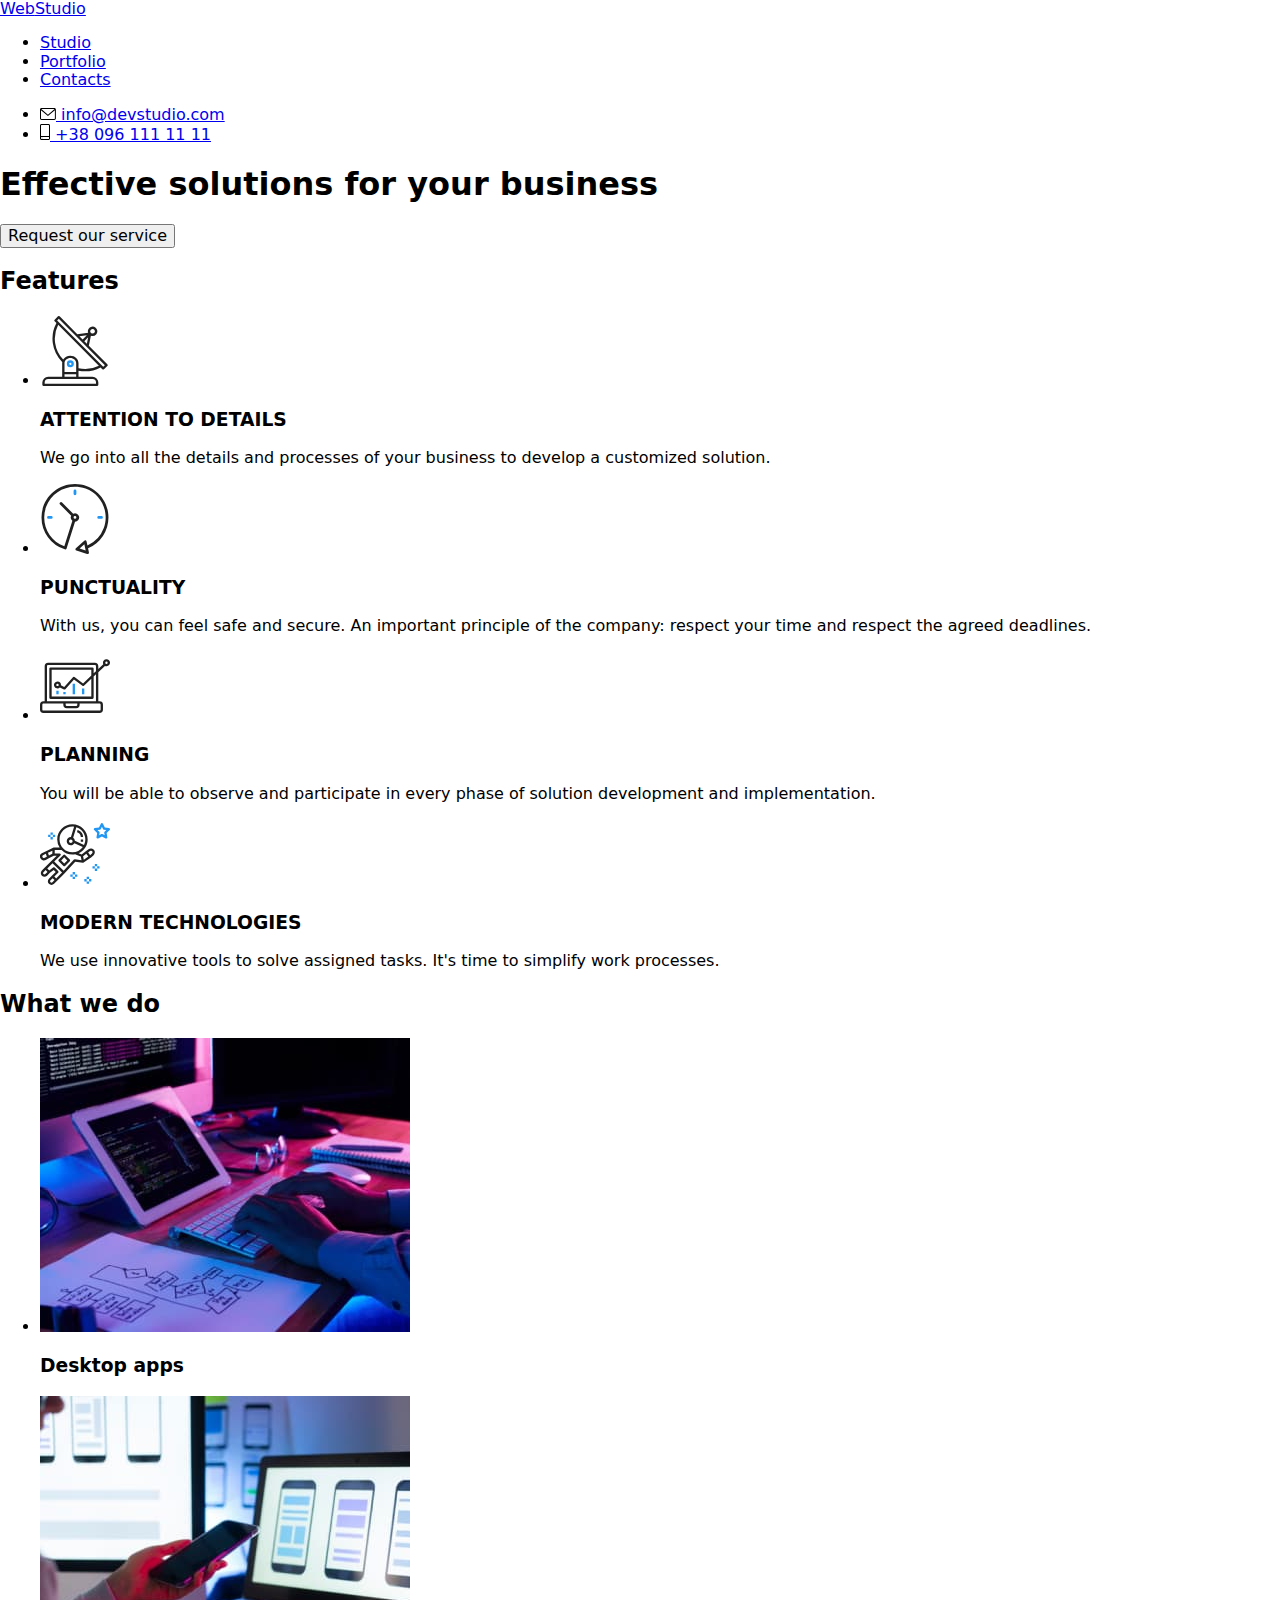
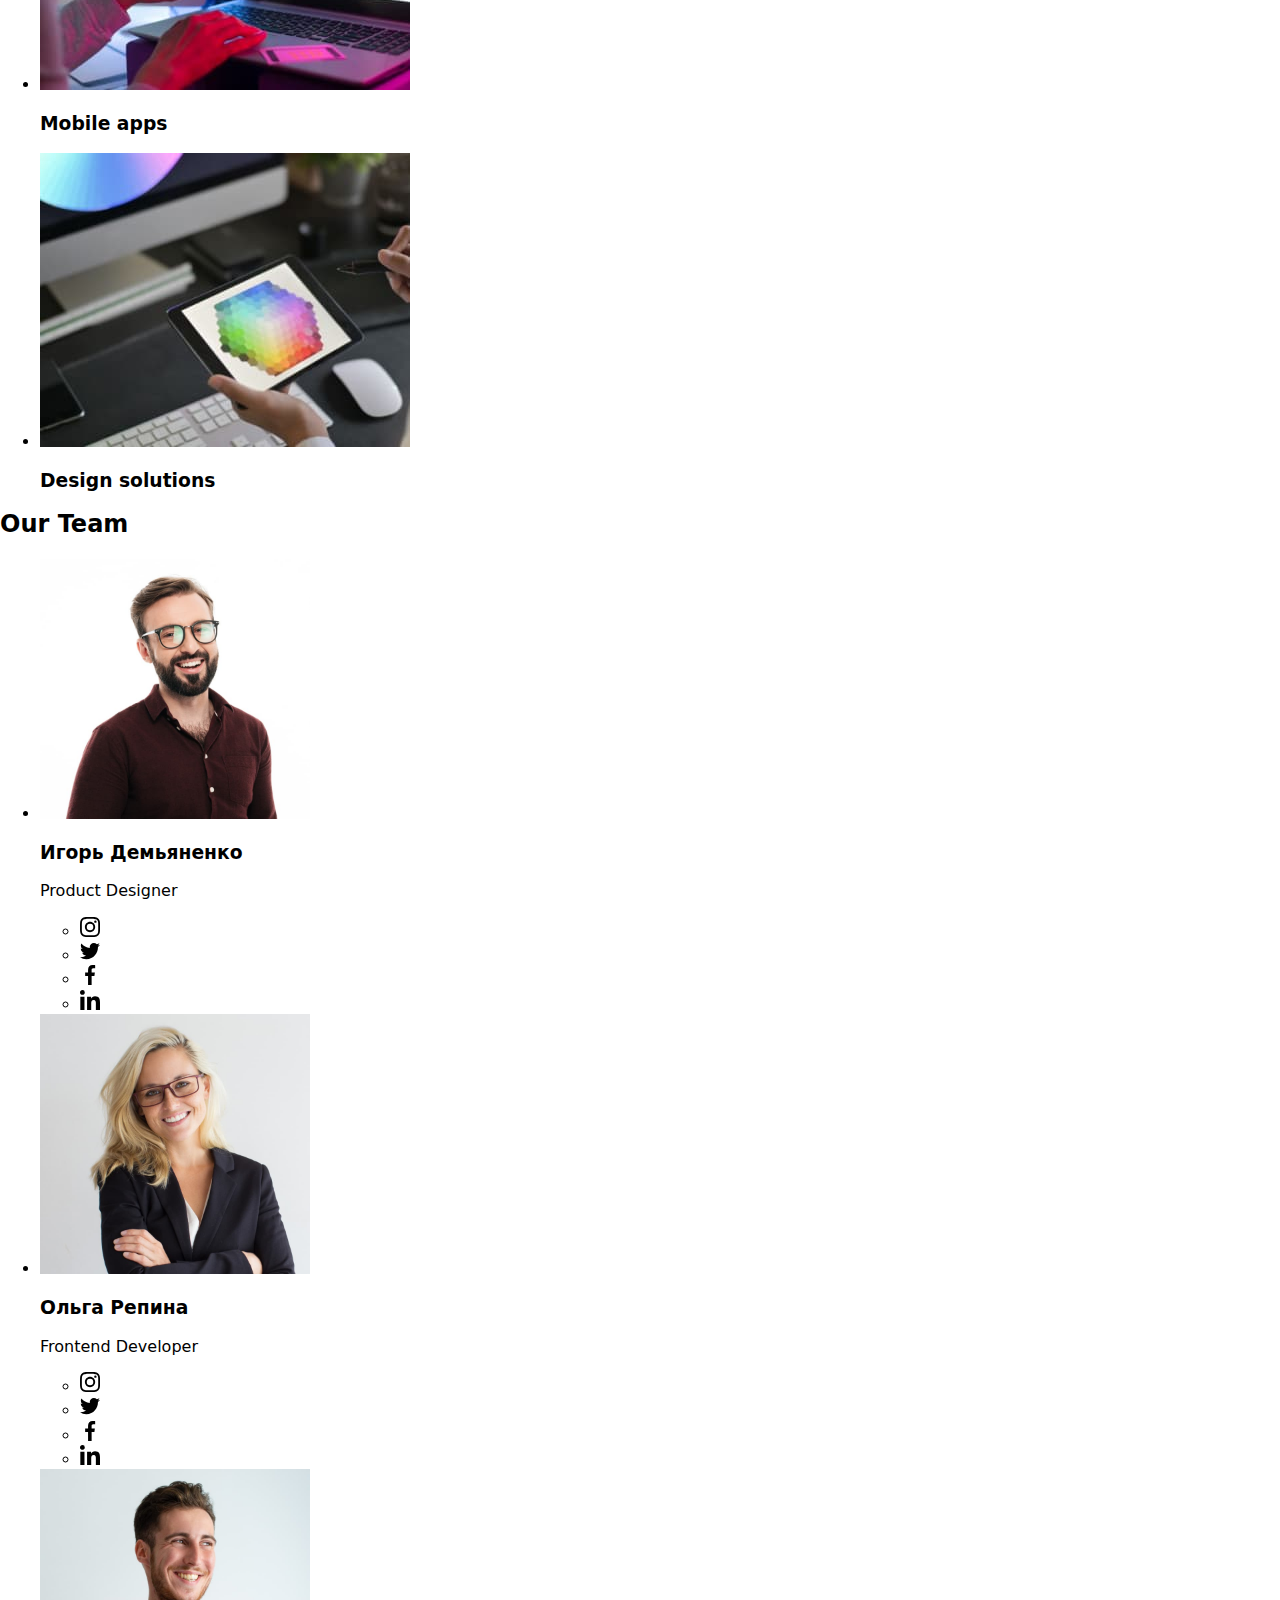
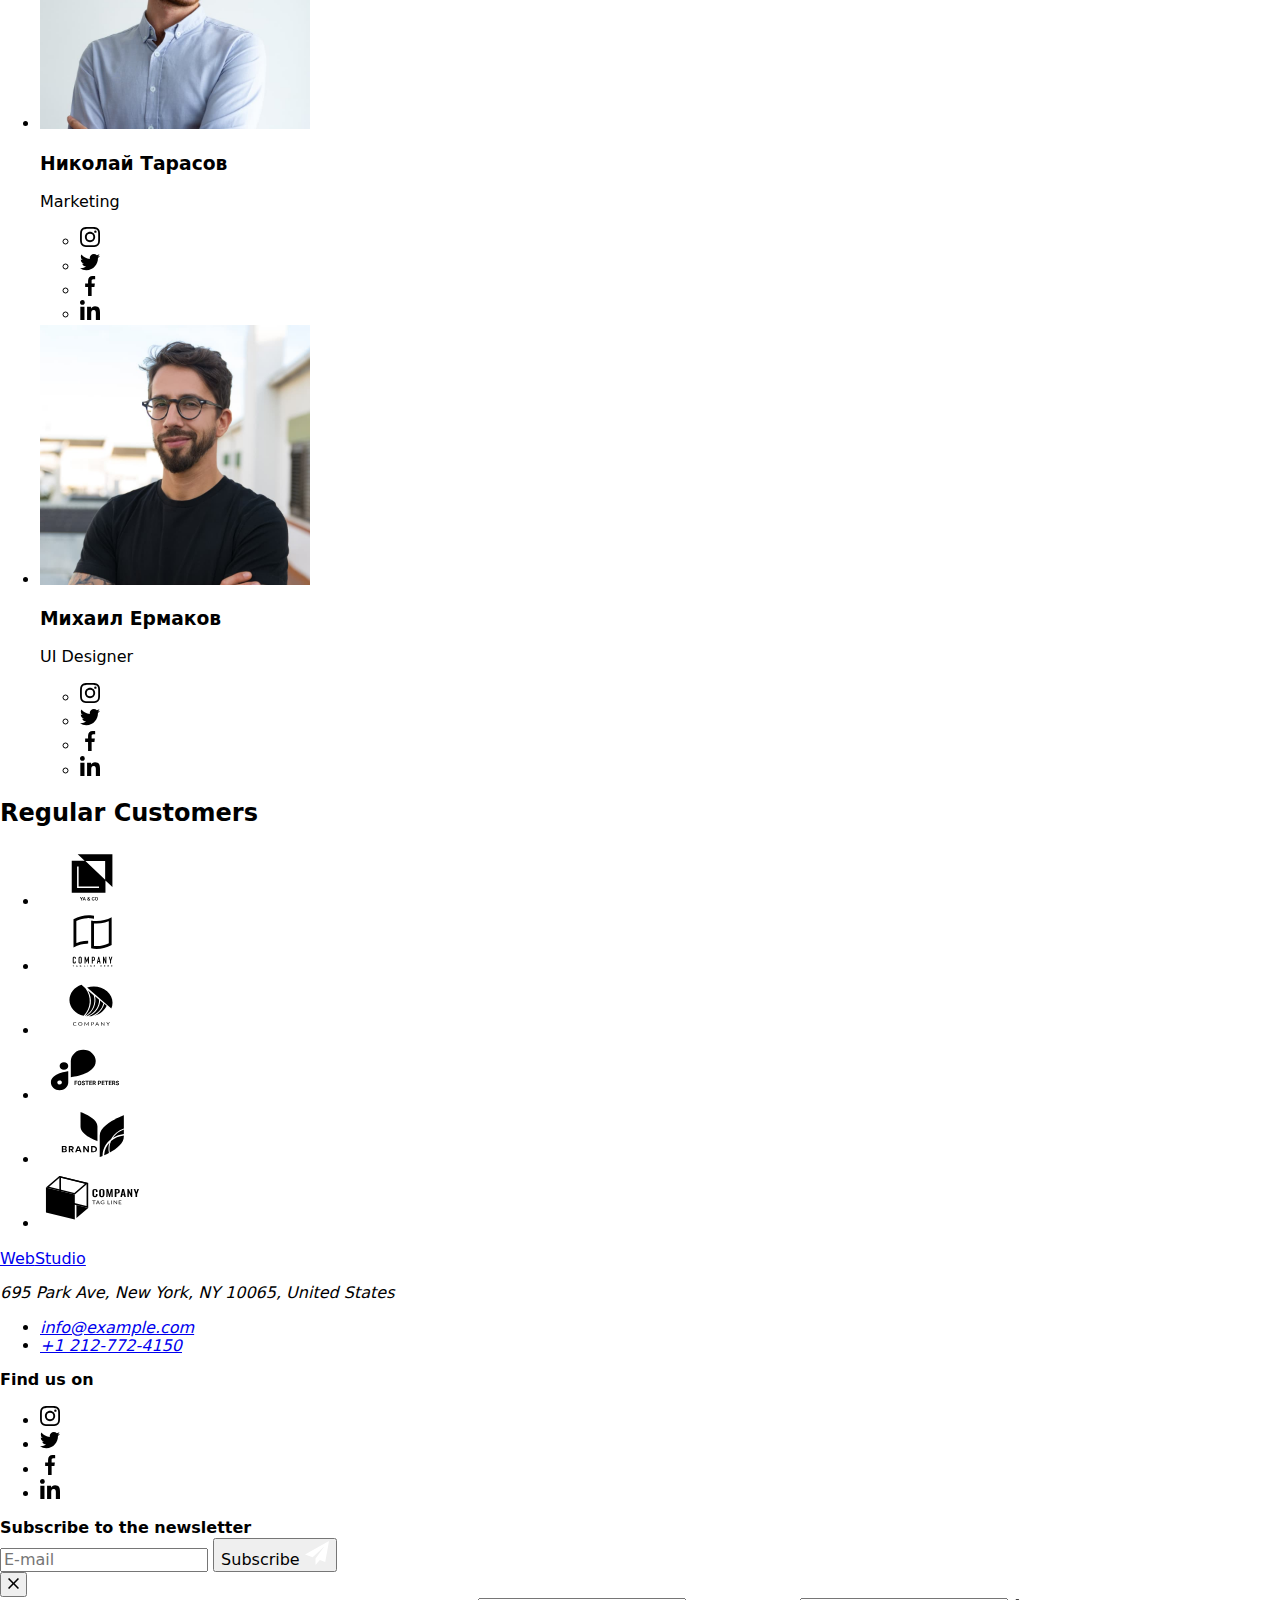
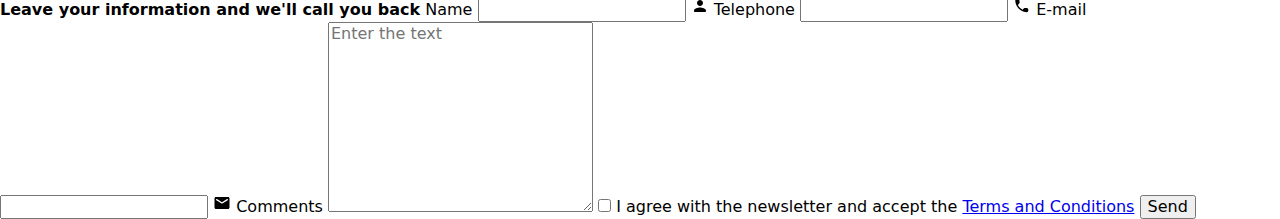
==== commit 731b3727: "/" ====
--- a/index.html
+++ b/index.html
@@ -13,7 +13,7 @@
       rel="stylesheet"
       href="https://cdnjs.cloudflare.com/ajax/libs/modern-normalize/1.1.0/modern-normalize.min.css"
     />
-    <link rel="stylesheet" href="./style/style.css" />
+    <link rel="stylesheet" href="./css/main.min.css" />
   </head>
   <body class="page">
     <header class="page__header">
--- a/css/main.min.css
+++ b/css/main.min.css
@@ -0,0 +1 @@
+/*# sourceMappingURL=main.min.css.map */